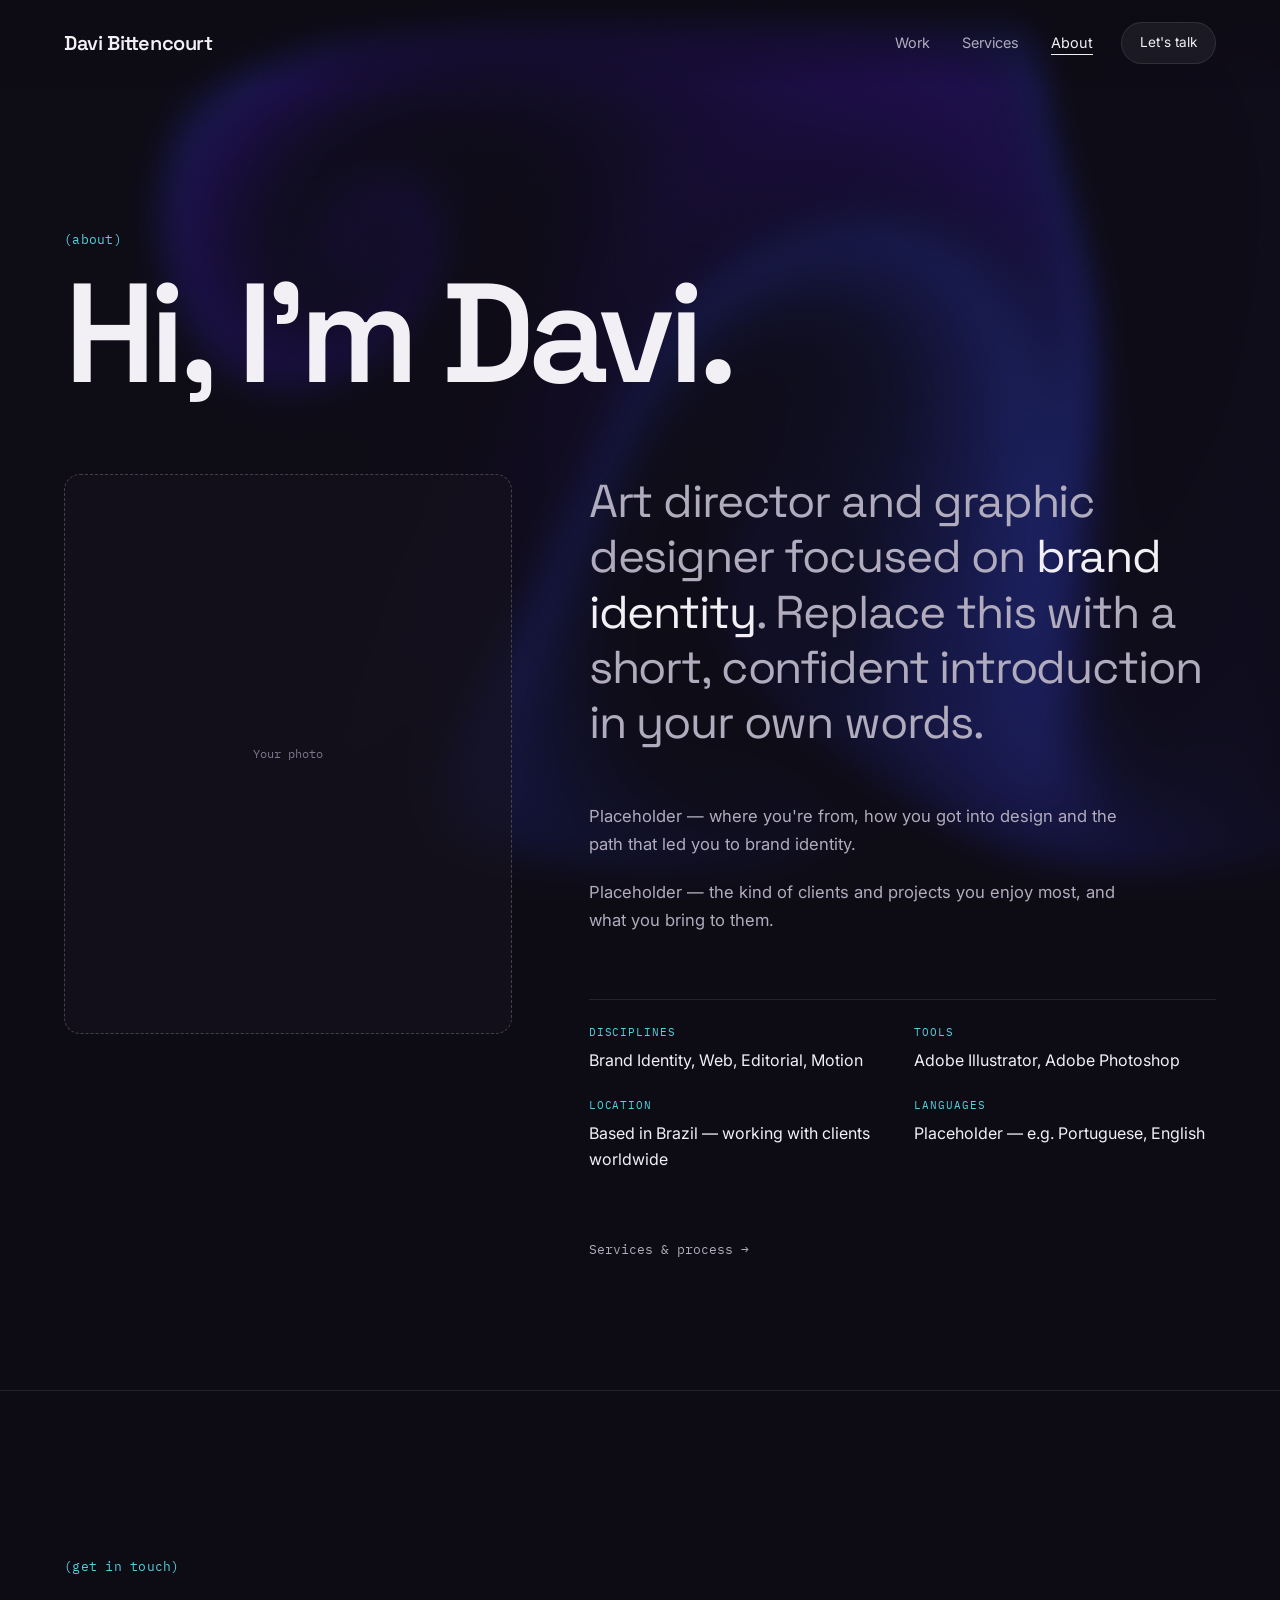
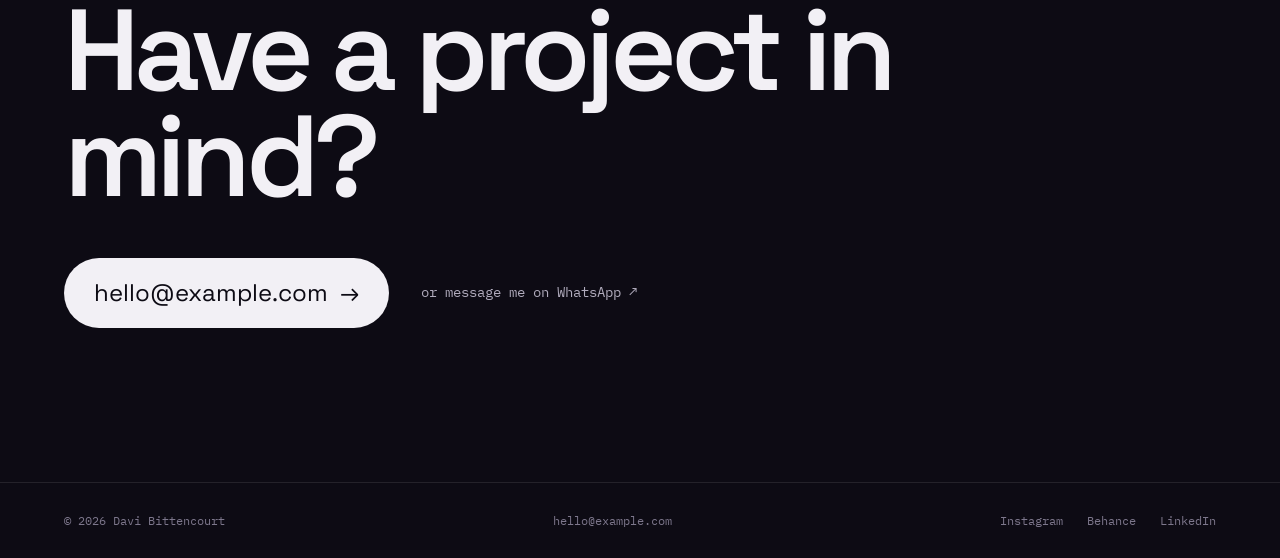
==== about.html @ 57e35664 "Extract site from portfolio.zip to repository root Co-Authored-By: Claude Opus 5.5 <noreply@anthropi" ====
<!DOCTYPE html>
<html lang="en" class="no-js">
<head>
  <meta charset="UTF-8" />
  <meta name="viewport" content="width=device-width, initial-scale=1" />
  <title>About — Davi Bittencourt</title>
  <meta name="description" content="About Davi Bittencourt, art director and graphic designer." />
  <link rel="preconnect" href="https://fonts.googleapis.com">
  <link rel="preconnect" href="https://fonts.gstatic.com" crossorigin>
  <link href="https://fonts.googleapis.com/css2?family=Space+Grotesk:wght@400;500;600&family=Inter:wght@400;500&family=IBM+Plex+Mono:wght@400;500&display=swap" rel="stylesheet">
  <link rel="stylesheet" href="css/style.css">
  <script>document.documentElement.classList.replace("no-js","js")</script>
</head>
<body data-page="about">

  <div class="fog" aria-hidden="true"><canvas id="fluid"></canvas></div>

  <header class="site-header" data-header></header>

  <main id="page">
    <section class="page-hero">
      <div class="wrap">
        <span class="section-index reveal">(about)</span>
        <h1 class="page-title reveal">Hi, I'm Davi.</h1>
      </div>
    </section>

    <section class="about-page">
      <div class="wrap about-layout">
        <!-- TROCAR: substitua o <span> por <img src="assets/davi.jpg" alt="Davi Bittencourt"> -->
        <figure class="about-photo reveal"><span>Your photo</span></figure>

        <div>
          <!-- TROCAR pelos seus textos -->
          <p class="about-statement reveal">
            Art director and graphic designer focused on <span>brand identity</span>.
            Replace this with a short, confident introduction in your own words.
          </p>
          <div class="about-bio reveal">
            <p>Placeholder — where you're from, how you got into design and the path that led you to brand identity.</p>
            <p>Placeholder — the kind of clients and projects you enjoy most, and what you bring to them.</p>
          </div>
          <dl class="facts reveal">
            <div><dt>Disciplines</dt><dd>Brand Identity, Web, Editorial, Motion</dd></div>
            <!-- TROCAR/COMPLETAR com as ferramentas que você usa -->
            <div><dt>Tools</dt><dd>Adobe Illustrator, Adobe Photoshop</dd></div>
            <div><dt>Location</dt><dd data-contact-location></dd></div>
            <div><dt>Languages</dt><dd>Placeholder — e.g. Portuguese, English</dd></div>
          </dl>
          <a class="more-link reveal" href="services.html">Services &amp; process <span aria-hidden="true">→</span></a>
        </div>
      </div>
    </section>

    <section data-cta></section>
  </main>

  <footer class="site-footer" data-footer></footer>

  <script src="js/site-config.js"></script>
  <script src="js/projects.js"></script>
  <script src="js/fluid.js"></script>
  <script src="js/layout.js"></script>
  <script src="js/project-page.js"></script>
  <script src="js/main.js"></script>
</body>
</html>
---- css/style.css ----
/* =========================================================
   TOKENS
   ========================================================= */
:root {
  --bg: #0d0b14;
  --bg-raised: #16131f;
  --text: #f2f0f5;
  --text-muted: #b1acbd;
  --text-dim: #7d778c;
  --accent: #5e60cd;
  --accent-2: #56cfe0;
  --border: rgba(242, 240, 245, 0.1);
  --radius: 16px;
  --font-display: "Space Grotesk", "Helvetica Neue", Arial, sans-serif;
  --font-body: "Inter", "Helvetica Neue", Arial, sans-serif;
  --font-mono: "IBM Plex Mono", ui-monospace, Menlo, monospace;
  --container: 1320px;
  --gutter: clamp(20px, 5vw, 64px);
  --ease: cubic-bezier(0.22, 1, 0.36, 1);
}

* { box-sizing: border-box; }
html { scroll-behavior: smooth; }

body {
  margin: 0;
  background: var(--bg);
  color: var(--text);
  font-family: var(--font-body);
  font-size: 16px;
  line-height: 1.6;
  -webkit-font-smoothing: antialiased;
}

::selection { background: var(--accent); color: #fff; }

img { max-width: 100%; display: block; }
a { color: inherit; text-decoration: none; }
a:focus-visible, button:focus-visible { outline: 2px solid var(--accent-2); outline-offset: 3px; border-radius: 4px; }

.wrap { max-width: var(--container); margin: 0 auto; padding: 0 var(--gutter); }
section { padding: clamp(72px, 10vw, 140px) 0; }

h1, h2, h3 {
  font-family: var(--font-display);
  font-weight: 500;
  margin: 0;
  letter-spacing: -0.03em;
  line-height: 1.05;
}

/* cabeçalho de seção: índice (01) + título grande */
.section-head {
  display: flex;
  align-items: baseline;
  gap: clamp(16px, 3vw, 40px);
  margin-bottom: clamp(40px, 6vw, 72px);
}
.section-head h2 { font-size: clamp(2.25rem, 5.5vw, 4.5rem); }

.section-index {
  font-family: var(--font-mono);
  font-size: 0.8rem;
  color: var(--accent-2);
  letter-spacing: 0.02em;
  white-space: nowrap;
}

/* entrada suave ao rolar (só quando o JS está ativo) */
.js .reveal {
  opacity: 0;
  transform: translateY(28px);
  transition: opacity 0.8s var(--ease), transform 0.8s var(--ease);
}
.js .reveal.in { opacity: 1; transform: none; }

/* =========================================================
   HEADER
   ========================================================= */
.site-header {
  position: fixed; top: 0; left: 0; right: 0; z-index: 100;
  display: flex; align-items: center; justify-content: space-between;
  padding: 22px var(--gutter);
  background: linear-gradient(to bottom, rgba(13, 11, 20, 0.85), rgba(13, 11, 20, 0));
  transition: background 0.3s ease, padding 0.3s ease;
}
/* depois de rolar: fundo desfocado pra não brigar com o conteúdo embaixo */
.site-header.scrolled {
  padding-top: 14px;
  padding-bottom: 14px;
  background: var(--header-bg, rgba(13, 11, 20, 0.88));
  border-bottom: 1px solid var(--border);
}

.logo {
  font-family: var(--font-display);
  font-size: 1.25rem;
  font-weight: 600;
  letter-spacing: -0.02em;
  color: var(--text);
}

.nav-links { display: flex; gap: 32px; list-style: none; margin: 0; padding: 0; font-size: 0.9rem; }
.nav-links a { color: var(--text-muted); transition: color 0.2s ease; position: relative; }
.nav-links a::after {
  content: ""; position: absolute; left: 0; bottom: -4px; height: 1px; width: 100%;
  background: currentColor; transform: scaleX(0); transform-origin: left; transition: transform 0.3s var(--ease);
}
.nav-links a:hover { color: var(--text); }
.nav-links a:hover::after { transform: scaleX(1); }

.nav-toggle { display: none; background: none; border: none; color: var(--text); font-size: 1.5rem; cursor: pointer; }

@media (max-width: 720px) {
  .nav-links {
    position: fixed; top: 0; right: 0; height: 100vh; width: min(280px, 80vw);
    background: var(--bg-raised); flex-direction: column; justify-content: center;
    padding: 0 40px; font-size: 1.25rem; gap: 24px;
    transform: translateX(100%); transition: transform 0.4s var(--ease);
    border-radius: var(--radius) 0 0 var(--radius);
  }
  .nav-links.open { transform: translateX(0); }
  .nav-toggle { display: block; z-index: 110; }
}

/* =========================================================
   HERO
   ========================================================= */
.hero {
  min-height: 100svh;
  display: flex;
  flex-direction: column;
  justify-content: flex-end;
  padding: 140px 0 clamp(72px, 10vh, 120px);
  position: relative;
}
.hero > .wrap { width: 100%; }

.hero-tag {
  display: inline-flex; align-items: center; gap: 10px;
  font-family: var(--font-mono); font-size: 0.75rem; color: var(--text-muted);
  border: 1px solid var(--border); background: rgba(13, 11, 20, 0.35);
  padding: 8px 16px; border-radius: 100px; width: fit-content; margin: 0 0 28px;
}
.hero-tag .dot {
  width: 7px; height: 7px; border-radius: 50%; background: var(--accent-2);
  box-shadow: 0 0 0 0 rgba(86, 207, 224, 0.6); animation: pulse 2.4s infinite;
}
@keyframes pulse {
  0% { box-shadow: 0 0 0 0 rgba(86, 207, 224, 0.55); }
  70% { box-shadow: 0 0 0 10px rgba(86, 207, 224, 0); }
  100% { box-shadow: 0 0 0 0 rgba(86, 207, 224, 0); }
}

.hero h1 {
  font-size: clamp(3.5rem, 14.5vw, 13rem);
  line-height: 0.88;
  font-weight: 600;
  letter-spacing: -0.045em;
  margin-left: -0.04em; /* compensa o espaço lateral da primeira letra */
}

.hero-bottom {
  display: grid;
  grid-template-columns: minmax(0, 1.2fr) minmax(0, 1fr);
  gap: 32px;
  align-items: end;
  margin-top: clamp(32px, 5vw, 56px);
  padding-top: 28px;
  border-top: 1px solid var(--border);
}

.hero-role { margin: 0; font-size: clamp(1.05rem, 1.6vw, 1.3rem); color: var(--text-muted); max-width: 42ch; line-height: 1.5; }

.hero-disciplines {
  list-style: none; margin: 0; padding: 0;
  display: flex; flex-wrap: wrap; justify-content: flex-end; gap: 8px;
}
.hero-disciplines li {
  font-family: var(--font-mono); font-size: 0.78rem; color: var(--text);
  border: 1px solid var(--border); border-radius: 100px; padding: 6px 14px;
  background: rgba(13, 11, 20, 0.35);
}

.scroll-cue {
  position: absolute; left: 50%; bottom: 24px; transform: translateX(-50%);
  font-family: var(--font-mono); font-size: 0.72rem; color: var(--text-dim);
  transition: color 0.2s ease;
}
.scroll-cue:hover { color: var(--text); }

@media (max-width: 720px) {
  .hero h1 { font-size: clamp(2.75rem, 15vw, 6rem); }
  .hero-bottom { grid-template-columns: 1fr; }
  .hero-disciplines { justify-content: flex-start; }
  .scroll-cue { display: none; }
}

/* =========================================================
   PROJETOS
   ========================================================= */
.projects-grid {
  display: grid;
  grid-template-columns: repeat(12, 1fr);
  gap: clamp(16px, 2vw, 24px);
}

.project-card {
  grid-column: span 6;
  position: relative;
  border-radius: var(--radius);
  padding: clamp(22px, 2.6vw, 32px);
  display: flex;
  flex-direction: column;
  justify-content: space-between;
  min-height: clamp(340px, 38vw, 520px);
  overflow: hidden;
  isolation: isolate;
  background-size: cover;
  background-position: center;
  border: 1px solid var(--border);
}

.project-card.is-large { grid-column: span 7; }
.project-card.is-normal { grid-column: span 5; }
/* último card sozinho na linha ocupa a largura toda (não deixa buraco no grid) */
.project-card:last-child:nth-child(odd) { grid-column: 1 / -1; min-height: clamp(300px, 32vw, 460px); }

.project-card::before {
  content: ""; position: absolute; inset: 0; z-index: -2;
  background: var(--card-gradient);
  transition: transform 0.9s var(--ease);
}
.project-card[style*="background-image"]::before { display: none; }
.project-card::after {
  content: ""; position: absolute; inset: 0; z-index: -1;
  background: linear-gradient(to top, rgba(13, 11, 20, 0.85) 0%, rgba(13, 11, 20, 0.1) 55%, rgba(13, 11, 20, 0.25) 100%);
}
.project-card:hover::before { transform: scale(1.05); }

.card-top {
  display: flex; justify-content: space-between;
  font-family: var(--font-mono); font-size: 0.75rem; color: rgba(255, 255, 255, 0.8);
}

.card-bottom .cat { font-family: var(--font-mono); font-size: 0.72rem; color: rgba(255, 255, 255, 0.8); }
.card-bottom h3 { font-size: clamp(1.6rem, 2.8vw, 2.4rem); margin-top: 10px; color: #fff; }
.card-bottom .resumo { color: rgba(255, 255, 255, 0.78); margin: 10px 0 0; font-size: 0.95rem; max-width: 44ch; }

.card-link {
  display: inline-flex; gap: 8px; margin-top: 20px;
  font-family: var(--font-mono); font-size: 0.75rem; color: #fff;
}
.card-link span { transition: transform 0.3s var(--ease); }
.project-card:hover .card-link span { transform: translateX(6px); }

/* no desktop, o resumo aparece ao passar o mouse (mais limpo) */
@media (hover: hover) and (min-width: 721px) {
  .card-bottom .resumo, .card-link {
    opacity: 0; transform: translateY(8px);
    transition: opacity 0.4s var(--ease), transform 0.4s var(--ease);
  }
  .project-card:hover .resumo, .project-card:hover .card-link,
  .project-card:focus-visible .resumo, .project-card:focus-visible .card-link { opacity: 1; transform: none; }
}

@media (max-width: 720px) {
  .project-card, .project-card.is-large, .project-card.is-normal { grid-column: 1 / -1; min-height: 360px; }
}

/* =========================================================
   SOBRE
   ========================================================= */
.about-statement {
  margin: 0;
  font-family: var(--font-display);
  font-size: clamp(1.6rem, 3.6vw, 3.1rem);
  line-height: 1.2;
  letter-spacing: -0.025em;
  color: var(--text-muted);
  max-width: 30ch;
}
.about-statement span { color: var(--text); }

/* =========================================================
   SERVIÇOS
   ========================================================= */
.services-list { border-top: 1px solid var(--border); }

.service-row {
  display: grid;
  grid-template-columns: 64px minmax(0, 1fr) minmax(0, 1.2fr);
  gap: 24px;
  align-items: baseline;
  padding: clamp(24px, 3vw, 36px) 0;
  border-bottom: 1px solid var(--border);
}
.service-row .num { font-family: var(--font-mono); font-size: 0.8rem; color: var(--accent-2); }
.service-row h3 { font-size: clamp(1.6rem, 3.4vw, 2.8rem); transition: transform 0.4s var(--ease), color 0.3s ease; }
.service-row p { margin: 0; color: var(--text-muted); font-size: 1rem; max-width: 46ch; }
.service-row:hover h3 { transform: translateX(10px); color: var(--accent-2); }

@media (max-width: 720px) {
  .service-row { grid-template-columns: 40px 1fr; }
  .service-row p { grid-column: 2; }
}

/* =========================================================
   CONTATO / FOOTER
   ========================================================= */
.site-footer {
  border-top: 1px solid var(--border);
  padding: 28px var(--gutter);
  display: flex; justify-content: space-between; flex-wrap: wrap; gap: 16px;
  font-family: var(--font-mono); font-size: 0.75rem; color: var(--text-dim);
}
.footer-social { display: flex; gap: 24px; list-style: none; margin: 0; padding: 0; }
.footer-social a { transition: color 0.2s ease; }
.footer-social a:hover { color: var(--text); }

/* =========================================================
   PÁGINA DE CASE (projeto.html)
   ========================================================= */
.project-hero { padding-top: clamp(130px, 16vw, 180px); padding-bottom: clamp(32px, 4vw, 48px); }
.project-hero .cat { display: block; color: var(--accent-2); font-family: var(--font-mono); font-size: 0.8rem; }
.project-hero h1 {
  font-size: clamp(2.75rem, 9vw, 8rem);
  font-weight: 600;
  line-height: 0.92;
  letter-spacing: -0.05em;
  margin-top: 16px;
}

.project-meta-bar {
  display: flex; gap: clamp(24px, 5vw, 64px); flex-wrap: wrap;
  margin-top: clamp(32px, 4vw, 48px); padding-top: 24px;
  border-top: 1px solid var(--border);
}
.project-meta-bar div { font-size: 0.95rem; }
.project-meta-bar span {
  display: block; font-family: var(--font-mono); font-size: 0.7rem;
  color: var(--text-dim); margin-bottom: 6px;
}

.case-cover, .case-media {
  width: 100%;
  border-radius: var(--radius);
  object-fit: cover;
  border: 1px solid var(--border);
}
.case-cover { aspect-ratio: 16 / 9; }

.case-intro {
  display: grid;
  grid-template-columns: minmax(0, 1fr) minmax(0, 2fr);
  gap: 32px;
  padding-top: clamp(56px, 8vw, 110px);
  padding-bottom: clamp(56px, 8vw, 110px);
}
.case-intro p {
  margin: 0;
  font-family: var(--font-display);
  font-size: clamp(1.25rem, 2.2vw, 1.85rem);
  line-height: 1.35;
  letter-spacing: -0.015em;
  color: var(--text);
}

.case-gallery {
  display: grid;
  grid-template-columns: 1fr 1fr;
  gap: clamp(16px, 2vw, 24px);
}
.case-media { aspect-ratio: 4 / 5; }
.case-media.is-wide { grid-column: 1 / -1; aspect-ratio: 16 / 9; }

.next-project {
  display: block;
  margin-top: clamp(72px, 10vw, 140px);
  padding: clamp(56px, 8vw, 110px) 0;
  border-top: 1px solid var(--border);
}
.next-title {
  display: block; margin-top: 16px;
  font-family: var(--font-display); font-weight: 600;
  font-size: clamp(2.5rem, 8vw, 7rem);
  line-height: 0.95; letter-spacing: -0.05em;
  transition: color 0.3s ease;
}
.next-title span { display: inline-block; transition: transform 0.4s var(--ease); }
.next-project:hover .next-title { color: var(--accent-2); }
.next-project:hover .next-title span { transform: translateX(16px); }

.back-link {
  display: inline-block; margin-bottom: 32px;
  color: var(--text-muted); font-family: var(--font-mono); font-size: 0.8rem;
  transition: color 0.2s ease;
}
.back-link:hover { color: var(--accent-2); }

.not-found { padding-top: 200px; padding-bottom: 120px; }

@media (max-width: 720px) {
  .case-intro { grid-template-columns: 1fr; gap: 16px; }
  .case-gallery { grid-template-columns: 1fr; }
  .case-media { aspect-ratio: 4 / 3; }
}

/* =========================================================
   NAVEGAÇÃO: página atual + botão "Let's talk"
   ========================================================= */
.site-nav { display: flex; align-items: center; gap: 28px; }
.nav-links a[aria-current="page"] { color: var(--text); }
.nav-links a[aria-current="page"]::after { transform: scaleX(1); }
.nav-cta {
  font-size: 0.85rem; padding: 9px 18px; border-radius: 100px;
  border: 1px solid var(--border); background: rgba(242, 240, 245, 0.06);
  transition: background 0.25s ease, color 0.25s ease, border-color 0.25s ease;
}
.nav-cta:hover { background: var(--text); color: var(--bg); border-color: var(--text); }
@media (max-width: 720px) {
  .site-nav { gap: 14px; }
  .nav-cta { padding: 7px 14px; font-size: 0.8rem; }
}

/* links "ver mais" */
.section-head .more-link { margin-left: auto; }
.more-link {
  display: inline-flex; align-items: center; gap: 8px;
  font-family: var(--font-mono); font-size: 0.8rem; color: var(--text-muted);
  white-space: nowrap; transition: color 0.2s ease;
}
.more-link span { transition: transform 0.3s var(--ease); }
.more-link:hover { color: var(--text); }
.more-link:hover span { transform: translateX(5px); }
.home-about .more-link { margin-top: clamp(32px, 4vw, 48px); }
@media (max-width: 720px) {
  .section-head { flex-wrap: wrap; }
  .section-head .more-link { margin-left: 0; width: 100%; }
}

/* =========================================================
   TOPO DAS PÁGINAS INTERNAS
   ========================================================= */
.page-hero { padding-top: clamp(150px, 18vw, 230px); padding-bottom: clamp(48px, 6vw, 96px); }
.page-hero .section-index { display: block; }
.page-title {
  margin-top: 20px;
  font-size: clamp(3rem, 11vw, 10rem);
  font-weight: 600; line-height: 0.9; letter-spacing: -0.05em;
}
.page-intro {
  margin: clamp(24px, 3vw, 40px) 0 0; max-width: 46ch;
  font-size: clamp(1.05rem, 1.6vw, 1.3rem); line-height: 1.5; color: var(--text-muted);
}
.work-count { display: block; margin-top: 12px; font-family: var(--font-mono); font-size: 0.75rem; color: var(--text-dim); }

/* =========================================================
   WORK
   ========================================================= */
.work-list { padding-top: 0; }
.filter-bar { display: flex; flex-wrap: wrap; gap: 8px; margin-bottom: clamp(32px, 4vw, 48px); }
.filter-btn {
  font-family: var(--font-mono); font-size: 0.78rem; color: var(--text-muted);
  background: rgba(13, 11, 20, 0.35); border: 1px solid var(--border);
  border-radius: 100px; padding: 8px 16px; cursor: pointer;
  transition: background 0.25s ease, color 0.25s ease, border-color 0.25s ease;
}
.filter-btn:hover { color: var(--text); }
.filter-btn.is-active { background: var(--text); color: var(--bg); border-color: var(--text); }

/* =========================================================
   ABOUT
   ========================================================= */
.about-page { padding-top: 0; }
.about-layout {
  display: grid; grid-template-columns: minmax(0, 5fr) minmax(0, 7fr);
  gap: clamp(32px, 6vw, 96px); align-items: start;
}
.about-photo {
  margin: 0; aspect-ratio: 4 / 5; border-radius: var(--radius); overflow: hidden;
  border: 1px dashed rgba(242, 240, 245, 0.22); background: rgba(22, 19, 31, 0.6);
  display: flex; align-items: center; justify-content: center;
  font-family: var(--font-mono); font-size: 0.75rem; color: var(--text-dim);
  position: sticky; top: 110px;
}
.about-photo img { width: 100%; height: 100%; object-fit: cover; }
.about-bio { margin-top: clamp(32px, 4vw, 56px); }
.about-bio p { margin: 0 0 1.2em; max-width: 56ch; font-size: clamp(1rem, 1.3vw, 1.15rem); line-height: 1.7; color: var(--text-muted); }
.facts {
  display: grid; grid-template-columns: repeat(2, minmax(0, 1fr)); gap: 24px;
  margin: clamp(40px, 5vw, 64px) 0; padding-top: 24px; border-top: 1px solid var(--border);
}
.facts dt { margin-bottom: 6px; font-family: var(--font-mono); font-size: 0.7rem; text-transform: uppercase; letter-spacing: 0.08em; color: var(--accent-2); }
.facts dd { margin: 0; }
@media (max-width: 720px) {
  .about-layout { grid-template-columns: 1fr; }
  .about-photo { position: static; max-width: 420px; }
}

/* =========================================================
   SERVICES
   ========================================================= */
.services-detail { padding-top: 0; }
.service-detail {
  display: grid; grid-template-columns: 64px minmax(0, 1.2fr) minmax(0, 1fr);
  gap: clamp(20px, 4vw, 56px);
  padding: clamp(36px, 4.5vw, 64px) 0; border-bottom: 1px solid var(--border);
  scroll-margin-top: 90px;
}
.service-detail:first-child { border-top: 1px solid var(--border); }
.service-detail .num { font-family: var(--font-mono); font-size: 0.8rem; color: var(--accent-2); padding-top: 12px; }
.service-detail h2 { font-size: clamp(2rem, 4.5vw, 3.8rem); }
.service-detail p { margin: 16px 0 0; max-width: 44ch; color: var(--text-muted); line-height: 1.6; }
.deliv-title { font-family: var(--font-mono); font-size: 0.7rem; text-transform: uppercase; letter-spacing: 0.08em; color: var(--accent-2); }
.deliverables ul { list-style: none; margin: 12px 0 0; padding: 0; }
.deliverables li { padding: 11px 0; border-bottom: 1px solid var(--border); font-size: 0.95rem; }

.process-steps {
  list-style: none; margin: 0; padding: 0;
  display: grid; grid-template-columns: repeat(4, minmax(0, 1fr)); gap: clamp(12px, 1.6vw, 20px);
}
.process-step {
  display: flex; flex-direction: column; min-height: 300px;
  padding: clamp(22px, 2.4vw, 32px); border-radius: var(--radius);
  border: 1px solid var(--border); background: rgba(13, 11, 20, 0.45);
}
.step-num { font-family: var(--font-mono); font-size: 0.8rem; color: var(--accent-2); }
.process-step h3 { margin-top: auto; font-size: clamp(1.4rem, 2vw, 1.8rem); }
.process-step p { margin: 12px 0 0; font-size: 0.95rem; line-height: 1.55; color: var(--text-muted); }
@media (max-width: 1000px) { .process-steps { grid-template-columns: repeat(2, minmax(0, 1fr)); } }
@media (max-width: 720px) {
  .service-detail { grid-template-columns: 40px 1fr; }
  .service-detail .deliverables { grid-column: 2; }
  .process-steps { grid-template-columns: 1fr; }
  .process-step { min-height: 0; }
  .process-step h3 { margin-top: 28px; }
}

/* =========================================================
   CONTACT
   ========================================================= */
.contact-page { padding-top: 0; }
.contact-list { border-top: 1px solid var(--border); }
.contact-row {
  display: flex; justify-content: space-between; align-items: baseline; gap: 24px; flex-wrap: wrap;
  padding: clamp(24px, 3vw, 40px) 0; border-bottom: 1px solid var(--border);
}
.contact-label {
  font-family: var(--font-display); font-weight: 500;
  font-size: clamp(1.8rem, 5vw, 4rem); letter-spacing: -0.04em; line-height: 1;
  transition: color 0.3s ease, transform 0.4s var(--ease);
}
.contact-value { font-family: var(--font-mono); font-size: 0.85rem; color: var(--text-muted); }
.contact-row:hover .contact-label { color: var(--accent-2); transform: translateX(10px); }
.contact-note { margin-top: 32px; font-family: var(--font-mono); font-size: 0.75rem; color: var(--text-dim); }

/* =========================================================
   BLOCO DE CONTATO (fim de todas as páginas, exceto Contact)
   ========================================================= */
.cta-block { padding: clamp(96px, 12vw, 170px) 0; border-top: 1px solid var(--border); }
.cta-block .section-index { display: block; }
.cta-block h2 {
  margin-top: 20px; max-width: 12ch;
  font-size: clamp(2.75rem, 9vw, 8rem); font-weight: 600; line-height: 0.92; letter-spacing: -0.05em;
}
.cta-actions { display: flex; align-items: center; flex-wrap: wrap; gap: 20px 32px; margin-top: clamp(32px, 4vw, 48px); }
.cta-button {
  display: inline-flex; align-items: center; gap: 12px;
  font-family: var(--font-display); font-size: clamp(1.15rem, 2.2vw, 1.5rem);
  padding: 16px 30px; border-radius: 100px;
  background: var(--text); color: var(--bg);
  transition: background 0.3s ease, color 0.3s ease;
}
.cta-button:hover { background: var(--accent-2); }
.cta-button span { transition: transform 0.3s var(--ease); }
.cta-button:hover span { transform: translateX(6px); }
.cta-link { font-family: var(--font-mono); font-size: 0.85rem; color: var(--text-muted); border-bottom: 1px solid transparent; transition: color 0.2s ease, border-color 0.2s ease; }
.cta-link:hover { color: var(--text); border-color: currentColor; }


/* links "ver mais" logo abaixo de grids/listas */
.projects-grid + .more-link, .services-list + .more-link { margin-top: clamp(28px, 3.5vw, 44px); }
a.service-row { color: inherit; }

/* vídeo no lugar da capa do card */
.card-video { position: absolute; inset: 0; width: 100%; height: 100%; object-fit: cover; z-index: -2; }

/* vídeos (cases) */
.cm video, video.case-cover, video.case-media { width: 100%; height: 100%; object-fit: cover; display: block; }

/* =========================================================
   CASE EDITORIAL (projetos com "secoes" em js/projects.js)
   As cores vêm do "tema" de cada projeto (--c-*).
   ========================================================= */
.case {
  --c-bg: #16131f;
  --c-dark: #16131f;
  --c-fg: #f2f0f5;
  --c-accent: #4fd1e8;
  --c-light: #f2f0f5;
  --c-soft: color-mix(in srgb, var(--c-fg) 68%, transparent);
  --c-line: color-mix(in srgb, var(--c-fg) 16%, transparent);
  background: var(--c-bg);
  color: var(--c-fg);
}
.case .back-link { color: var(--c-soft); }
.case .back-link:hover { color: var(--c-accent); }

/* só vertical: a margem lateral vem do .wrap (não pode ser sobrescrita) */
.cs { padding-top: clamp(88px, 12vw, 180px); padding-bottom: clamp(88px, 12vw, 180px); }

.cs-label {
  display: flex; align-items: center; gap: 14px;
  margin: 0 0 clamp(24px, 3vw, 40px);
  font-family: var(--font-mono); font-size: 0.78rem;
  color: var(--c-accent); letter-spacing: 0.04em; text-transform: uppercase;
}
.cs-label span { display: inline-flex; align-items: center; gap: 14px; }
.cs-label span::after { content: ""; width: 36px; height: 1px; background: currentColor; opacity: 0.6; }

.cs-display {
  font-size: clamp(2.5rem, 7.2vw, 7rem);
  font-weight: 500; line-height: 0.98; letter-spacing: -0.045em;
  max-width: 16ch;
}
.cs-h2 {
  font-size: clamp(2rem, 4.4vw, 3.8rem);
  font-weight: 500; line-height: 1.02; letter-spacing: -0.035em;
  max-width: 14ch;
}
.cs-giant {
  font-size: clamp(3rem, 11vw, 11rem);
  font-weight: 600; line-height: 0.9; letter-spacing: -0.055em;
}
.cs-text p { margin: 0 0 1.1em; font-size: clamp(1rem, 1.25vw, 1.15rem); line-height: 1.65; color: var(--c-soft); max-width: 52ch; }
.cs-text p:last-child { margin-bottom: 0; }

/* título à esquerda, texto à direita */
.cs-split {
  display: grid;
  grid-template-columns: minmax(0, 1fr) minmax(0, 1fr);
  gap: clamp(32px, 6vw, 96px);
  align-items: end;
  margin-bottom: clamp(48px, 6vw, 88px);
}

/* espaços de imagem */
.cm {
  margin: 0; width: 100%;
  border-radius: var(--radius);
  overflow: hidden; position: relative;
}
.cm img { width: 100%; height: 100%; object-fit: cover; }
.cm.is-ph { display: flex; align-items: center; justify-content: center; padding: 20px; text-align: center; }
.cm figcaption {
  font-family: var(--font-mono); font-size: 0.72rem; line-height: 1.5; max-width: 26ch;
  display: flex; flex-direction: column; gap: 6px; align-items: center;
}
.cm figcaption span { font-size: 0.62rem; opacity: 0.6; text-transform: uppercase; letter-spacing: 0.12em; }
.cm figcaption span::before { content: "✦ "; }
.tone-escuro { background: color-mix(in srgb, var(--c-fg) 6%, var(--c-bg)); color: var(--c-soft); border: 1px solid var(--c-line); }
.tone-claro { background: var(--c-light); color: var(--c-dark); }
.tone-destaque { background: linear-gradient(135deg, var(--c-accent), color-mix(in srgb, var(--c-accent) 55%, var(--c-dark))); color: var(--c-dark); }
.cm.is-round { border-radius: 50%; }
.cm.is-bleed { border-radius: 0; }
.bleed { width: 100%; }

/* ---------- HERO ---------- */
.case-hero { padding-top: clamp(120px, 15vw, 190px); padding-bottom: clamp(40px, 5vw, 72px); }
.case-kicker { margin: 0 0 12px; font-family: var(--font-mono); font-size: 0.8rem; color: var(--c-accent); }
.case-title {
  font-size: clamp(4.5rem, 22vw, 22rem);
  font-weight: 600; line-height: 0.82; letter-spacing: -0.06em;
  margin-left: -0.05em;
}
.case-hero-row {
  display: flex; justify-content: space-between; align-items: baseline; gap: 24px; flex-wrap: wrap;
  margin-top: clamp(24px, 3vw, 40px); padding-top: 24px; border-top: 1px solid var(--c-line);
}
.case-sub { margin: 0; font-size: clamp(1.05rem, 1.8vw, 1.5rem); color: var(--c-fg); }
.case-tagline { margin: 0; font-family: Georgia, "Times New Roman", serif; font-style: italic; font-size: clamp(1.2rem, 2.2vw, 1.9rem); color: var(--c-accent); }

/* ---------- 01 INTRO: texto à direita ---------- */
.cs-intro { display: grid; grid-template-columns: repeat(12, minmax(0, 1fr)); gap: 24px; }
.cs-intro > :first-child { grid-column: 1 / 4; }
.cs-intro-body { grid-column: 5 / -1; }
.cs-lead {
  margin: 0 0 1.2em;
  font-family: var(--font-display); font-size: clamp(1.6rem, 3.2vw, 2.9rem);
  line-height: 1.18; letter-spacing: -0.025em; color: var(--c-fg);
}
.cs-intro-body > p:not(.cs-lead) { margin: 0; max-width: 52ch; color: var(--c-soft); font-size: clamp(1rem, 1.25vw, 1.15rem); line-height: 1.65; }
.cs-info {
  display: grid; grid-template-columns: repeat(3, minmax(0, 1fr)); gap: 24px;
  margin: clamp(48px, 6vw, 80px) 0 0; padding-top: 24px; border-top: 1px solid var(--c-line);
}
.cs-info dt { font-family: var(--font-mono); font-size: 0.7rem; color: var(--c-accent); text-transform: uppercase; letter-spacing: 0.08em; margin-bottom: 8px; }
.cs-info dd { margin: 0; font-size: 0.95rem; line-height: 1.5; }

/* ---------- 02 MOSAICO ---------- */
.cs-mosaic .cs-display { max-width: 18ch; }
.cs-aside { margin: clamp(32px, 4vw, 56px) 0 clamp(56px, 7vw, 100px) auto; max-width: 480px; }
.mosaic { display: grid; grid-template-columns: 7fr 5fr; gap: clamp(12px, 1.6vw, 20px); }
.mosaic .m0 { grid-row: span 2; aspect-ratio: auto !important; height: 100%; }
.mosaic .m0 img, .light-grid .lg2 img { position: absolute; inset: 0; }
.mosaic .m3 { grid-column: 1 / -1; }

/* ---------- 03 FIXO: texto parado, imagens rolam ---------- */
.cs-sticky { display: grid; grid-template-columns: minmax(0, 5fr) minmax(0, 7fr); gap: clamp(32px, 6vw, 96px); align-items: start; }
.sticky-col { align-self: stretch; }
.sticky-inner { position: sticky; top: 120px; }
.sticky-inner .cs-text { margin-top: 28px; }
.stack { display: flex; flex-direction: column; gap: clamp(16px, 2vw, 24px); }

/* ---------- 04 BANNER ---------- */
.cs-banner .bleed { margin-bottom: clamp(12px, 1.6vw, 20px); }
.row-4 { display: grid; grid-template-columns: repeat(4, minmax(0, 1fr)); gap: clamp(12px, 1.6vw, 20px); }
.row-3 { display: grid; grid-template-columns: repeat(3, minmax(0, 1fr)); gap: clamp(12px, 1.6vw, 20px); }
.row-2 { display: grid; grid-template-columns: repeat(2, minmax(0, 1fr)); gap: clamp(12px, 1.6vw, 20px); }

/* ---------- 05 CLARO: inverte as cores (quebra de ritmo) ---------- */
.cs-light {
  --c-bg: var(--c-light);
  --c-fg: var(--c-dark);
  --c-soft: color-mix(in srgb, var(--c-dark) 72%, transparent);
  --c-line: color-mix(in srgb, var(--c-dark) 16%, transparent);
  background: var(--c-bg); color: var(--c-fg);
}
.cs-light .tone-escuro { background: color-mix(in srgb, var(--c-dark) 7%, var(--c-light)); }
.cs-light .tone-claro { background: var(--c-dark); color: var(--c-light); }
.cs-light .cm:not(.is-ph)::after {
  content: ""; position: absolute; inset: 0; border-radius: inherit;
  box-shadow: inset 0 0 0 1px var(--c-line); pointer-events: none;
}
.cs-light .cs-split { align-items: start; }
.light-grid { display: grid; grid-template-columns: repeat(6, minmax(0, 1fr)); gap: clamp(12px, 1.6vw, 20px); }
.light-grid .lg0 { grid-column: 1 / -1; }
.light-grid .lg1 { grid-column: span 4; }
.light-grid .lg2 { grid-column: span 2; aspect-ratio: auto !important; }
.light-grid .lg3, .light-grid .lg4, .light-grid .lg5 { grid-column: span 2; }
.light-grid .lg6, .light-grid .lg7 { grid-column: span 3; }

/* ---------- 06 TIPOGRAFIA ---------- */
.type-cards { display: grid; grid-template-columns: repeat(2, minmax(0, 1fr)); gap: clamp(12px, 1.6vw, 20px); }
.type-card {
  display: flex; flex-direction: column; gap: 20px;
  padding: clamp(24px, 3vw, 44px); border-radius: var(--radius);
  border: 1px solid var(--c-line); background: color-mix(in srgb, var(--c-fg) 4%, var(--c-bg));
  min-height: clamp(380px, 40vw, 560px);
}
.type-card:nth-child(2) { background: var(--c-light); color: var(--c-dark); border-color: transparent; }
.type-role { font-family: var(--font-mono); font-size: 0.72rem; text-transform: uppercase; letter-spacing: 0.08em; opacity: 0.7; }
.type-aa { font-size: clamp(6rem, 14vw, 13rem); line-height: 0.85; }
.type-sample { font-size: clamp(1.4rem, 2.6vw, 2.2rem); line-height: 1.15; }
.type-alpha { margin-top: auto; font-size: 0.95rem; line-height: 1.6; opacity: 0.75; word-break: break-all; }
.is-upper { text-transform: uppercase; letter-spacing: 0.04em; }
.type-note { margin: 14px 0 clamp(32px, 4vw, 56px); font-family: var(--font-mono); font-size: 0.7rem; color: var(--c-soft); }

/* alfabeto gigante (faixas que deslizam) */
.case { overflow-x: clip; } /* a faixa ocupa a largura toda sem criar rolagem lateral */
.type-showcase {
  margin: clamp(56px, 7vw, 100px) calc(50% - 50vw) 0;
  font-size: clamp(5rem, 15vw, 15rem);
  line-height: 1.02;
  color: var(--c-fg);
  border-bottom: 1px solid var(--c-line);
}
.marquee { overflow: hidden; white-space: nowrap; border-top: 1px solid var(--c-line); padding: 0.06em 0 0.1em; }
.marquee-track { display: inline-flex; animation: marquee 60s linear infinite; will-change: transform; }
.marquee-track span { padding-right: 0.35em; }
.marquee.is-reverse .marquee-track { animation-direction: reverse; animation-duration: 75s; }
.marquee.is-outline { color: var(--c-olive, #666748); }  /* preenchida, no Olive da marca */
.marquee.is-small { font-size: 0.42em; color: var(--c-accent); padding: 0.18em 0 0.22em; }
.marquee.is-small .marquee-track { animation-duration: 90s; }
.type-showcase:hover .marquee-track { animation-play-state: paused; }
@keyframes marquee { to { transform: translateX(-50%); } }
@media (prefers-reduced-motion: reduce) { .marquee-track { animation: none; } }

/* ---------- 07 PALETA ---------- */
/* a largura das colunas é animada via JS (grid-template-columns), mais suave que "flex" */
.swatches {
  display: grid; grid-template-columns: repeat(var(--sw-count, 3), minmax(0, 1fr));
  gap: clamp(12px, 1.6vw, 20px); margin-bottom: clamp(12px, 1.6vw, 20px);
  transition: grid-template-columns 0.8s var(--ease);
}
.swatch {
  flex: 1; height: clamp(320px, 56vh, 580px);
  border-radius: var(--radius); padding: clamp(20px, 2.4vw, 32px);
  display: flex; flex-direction: column; justify-content: space-between;
  border: 1px solid var(--c-line);
  min-width: 0; overflow: hidden;
}
.sw-name, .sw-hex { white-space: nowrap; }
.sw-name { font-family: var(--font-display); font-size: clamp(1.3rem, 2.2vw, 2rem); letter-spacing: -0.02em; }
.sw-hex { font-family: var(--font-mono); font-size: 0.85rem; }

/* ---------- 08 SELO ---------- */
.seal-top {
  display: grid; grid-template-columns: minmax(0, 5fr) minmax(0, 6fr);
  gap: clamp(40px, 7vw, 120px); align-items: center;
  margin-bottom: clamp(56px, 7vw, 100px);
}
.seal-top .cs-text { margin-top: 28px; }

/* ---------- 09 CARROSSEL ---------- */
.carousel-head { display: grid; grid-template-columns: repeat(12, minmax(0, 1fr)); margin-bottom: clamp(40px, 5vw, 72px); }
.carousel-head > div { grid-column: 6 / -1; }
.carousel-head .cs-text { margin-top: 28px; }
.carousel {
  display: flex; gap: clamp(12px, 1.6vw, 20px);
  overflow-x: auto; scroll-snap-type: x mandatory; scrollbar-width: none;
  padding-inline: max(var(--gutter), calc((100vw - var(--container)) / 2 + var(--gutter)));
  scroll-padding-inline: max(var(--gutter), calc((100vw - var(--container)) / 2 + var(--gutter)));
  cursor: grab;
}
.carousel::-webkit-scrollbar { display: none; }
.carousel.is-dragging { cursor: grabbing; scroll-snap-type: none; user-select: none; }
.carousel-item { flex: 0 0 clamp(240px, 30vw, 440px); scroll-snap-align: start; }
.carousel img, .carousel video { -webkit-user-drag: none; user-select: none; pointer-events: none; }
.carousel-hint { margin-top: 20px; font-family: var(--font-mono); font-size: 0.72rem; color: var(--c-soft); }

/* ---------- 10 FINAL ---------- */
.final-head { text-align: center; margin-bottom: clamp(56px, 7vw, 100px); }
.final-head .cs-label { justify-content: center; }
.final-text { margin: clamp(24px, 3vw, 40px) auto 0; max-width: 46ch; font-size: clamp(1.05rem, 1.5vw, 1.3rem); line-height: 1.55; color: var(--c-soft); }
.bento {
  display: grid; grid-template-columns: repeat(3, minmax(0, 1fr));
  grid-auto-rows: clamp(180px, 22vw, 340px); gap: clamp(12px, 1.6vw, 20px);
}
.bento .cm { aspect-ratio: auto !important; height: 100%; }
.bento .b0 { grid-column: span 2; grid-row: span 2; }

/* ---------- 11 REFLEXÃO ---------- */
.cs-reflection .cs-display { max-width: 14ch; }
.reflection-body {
  margin: clamp(40px, 5vw, 72px) 0 0 auto; max-width: 560px;
  padding-top: 28px; border-top: 1px solid var(--c-accent);
}
.reflection-body p:first-child { font-family: var(--font-display); font-size: clamp(1.2rem, 1.9vw, 1.6rem); line-height: 1.35; color: var(--c-fg); }

/* ---------- CELULAR ---------- */
@media (max-width: 720px) {
  .cs-split, .cs-sticky, .seal-top { grid-template-columns: 1fr; }
  .cs-split { align-items: start; }
  .cs-intro > :first-child, .cs-intro-body, .carousel-head > div { grid-column: 1 / -1; }
  .cs-info { grid-template-columns: 1fr; }
  .sticky-inner { position: static; }
  .sticky-col { align-self: auto; }
  .mosaic, .light-grid, .type-cards, .row-2, .row-3 { grid-template-columns: 1fr; }
  .mosaic .m0 { grid-row: auto; aspect-ratio: 4 / 3 !important; }
  .light-grid .lg0, .light-grid .lg1, .light-grid .lg2, .light-grid .lg3, .light-grid .lg4, .light-grid .lg5, .light-grid .lg6, .light-grid .lg7 { grid-column: 1 / -1; }
  .light-grid .lg2 { aspect-ratio: 4 / 3 !important; }
  .row-4 { grid-template-columns: repeat(2, minmax(0, 1fr)); }
  .swatches { grid-template-columns: 1fr !important; }
  .swatch { height: 150px; }
  .bento { grid-template-columns: 1fr 1fr; grid-auto-rows: 42vw; }
  .bento .b0 { grid-column: 1 / -1; }
  .carousel-item { flex-basis: 76vw; }
  .seal-top .cm { max-width: 320px; margin: 0 auto; }
}

/* =========================================================
   CASE "LINHA DO TEMPO" (estilo: "timeline") — orgânico, sem caixas
   ========================================================= */
.tl-case {
  --t-bg: #0b0b0b; --t-fg: #f2f1ee; --t-accent: #e0352b;
  --t-soft: color-mix(in srgb, var(--t-fg) 62%, transparent);
  --t-line: color-mix(in srgb, var(--t-fg) 14%, transparent);
  --t-serif: "Fraunces", Georgia, serif;
  --t-sans: "Work Sans", "Helvetica Neue", Arial, sans-serif;
  position: relative; overflow-x: clip;
  background: var(--t-bg); color: var(--t-fg); font-family: var(--t-sans);
}
.tl-case .back-link { color: var(--t-soft); }
.tl-case .back-link:hover { color: var(--t-fg); }
.tl-sec { position: relative; z-index: 1; padding: clamp(100px, 14vw, 210px) 0; }

/* a linha do tempo e o ponto REC no fim */
.tl-line { position: absolute; top: 0; left: 0; width: 100%; z-index: 0; pointer-events: none; overflow: visible; }
.tl-line path { fill: none; stroke-linecap: round; }
.tl-line-base { stroke: var(--t-line); stroke-width: 1; }
.tl-line-draw { stroke: color-mix(in srgb, var(--t-fg) 58%, transparent); stroke-width: 1.5; }
.tl-end-dot {
  position: absolute; z-index: 1; width: 18px; height: 18px; margin: -9px 0 0 -9px;
  border-radius: 50%; background: var(--t-line); transition: background 0.5s ease, box-shadow 0.5s ease;
}
.tl-end-dot.is-live { background: var(--t-accent); box-shadow: 0 0 28px color-mix(in srgb, var(--t-accent) 60%, transparent); animation: rec-blink 1.2s steps(1) infinite; }
@keyframes rec-blink { 50% { opacity: 0.2; } }

/* tipografia */
.tl-code {
  display: flex; gap: 14px; align-items: baseline; margin: 0 0 clamp(20px, 2.5vw, 32px);
  font-family: var(--font-mono); font-size: 0.74rem; letter-spacing: 0.08em; text-transform: uppercase; color: var(--t-soft);
}
.tl-code span { color: var(--t-fg); }
.tl-display { font-family: var(--t-serif); font-weight: 400; font-size: clamp(2.6rem, 7.4vw, 7.4rem); line-height: 0.98; letter-spacing: -0.02em; max-width: 14ch; }
.tl-h2 { font-family: var(--t-serif); font-weight: 400; font-size: clamp(2.1rem, 4.6vw, 4.2rem); line-height: 1.03; letter-spacing: -0.015em; max-width: 13ch; }
.tl-text p { margin: 0 0 1.1em; font-size: clamp(0.96rem, 1.12vw, 1.06rem); line-height: 1.8; color: var(--t-soft); max-width: 46ch; }
.tl-text p:last-child { margin-bottom: 0; }
.tl-split { display: grid; grid-template-columns: minmax(0, 1fr) minmax(0, 1fr); gap: clamp(32px, 6vw, 96px); align-items: end; }

/* imagens: sem caixa — só a imagem, a legenda e (nos vazios) marcas de visor */
.tl-fig { margin: 0; position: relative; z-index: 1; }
.tl-frame { position: relative; width: 100%; overflow: hidden; background: color-mix(in srgb, var(--t-fg) 4%, var(--t-bg)); }
.tl-frame img, .tl-frame video { position: absolute; inset: 0; width: 100%; height: 100%; object-fit: cover; display: block; }
.tl-fig figcaption { margin-top: 12px; font-family: var(--font-mono); font-size: 0.7rem; letter-spacing: 0.06em; color: var(--t-soft); }
.tl-fig figcaption::before { content: "▸ "; color: var(--t-accent); }
.tl-ph {
  --c: color-mix(in srgb, var(--t-fg) 45%, transparent);
  position: absolute; inset: 0; display: flex; align-items: center; justify-content: center;
  font-family: var(--font-mono); font-size: 0.66rem; letter-spacing: 0.16em; text-transform: uppercase; color: var(--t-soft);
  background:
    linear-gradient(var(--c), var(--c)) top 18px left 18px / 24px 1px no-repeat,
    linear-gradient(var(--c), var(--c)) top 18px left 18px / 1px 24px no-repeat,
    linear-gradient(var(--c), var(--c)) top 18px right 18px / 24px 1px no-repeat,
    linear-gradient(var(--c), var(--c)) top 18px right 18px / 1px 24px no-repeat,
    linear-gradient(var(--c), var(--c)) bottom 18px left 18px / 24px 1px no-repeat,
    linear-gradient(var(--c), var(--c)) bottom 18px left 18px / 1px 24px no-repeat,
    linear-gradient(var(--c), var(--c)) bottom 18px right 18px / 24px 1px no-repeat,
    linear-gradient(var(--c), var(--c)) bottom 18px right 18px / 1px 24px no-repeat;
}

/* hero */
.tl-hero { position: relative; z-index: 1; padding-top: clamp(120px, 15vw, 180px); }
.tl-hud-top { display: flex; flex-wrap: wrap; gap: 24px; align-items: center; margin: 4px 0 clamp(28px, 4vw, 52px); font-family: var(--font-mono); font-size: 0.76rem; letter-spacing: 0.08em; text-transform: uppercase; color: var(--t-soft); }
.tl-rec-live { display: inline-flex; gap: 8px; align-items: center; color: var(--t-fg); }
.tl-rec-live i { width: 9px; height: 9px; border-radius: 50%; background: var(--t-accent); animation: rec-blink 1.2s steps(1) infinite; }
.tl-title { margin: 0; font-family: var(--t-serif); font-weight: 400; font-size: clamp(3.6rem, 15vw, 14.5rem); line-height: 0.86; letter-spacing: -0.03em; }
.tl-title span { display: block; }
.tl-title span:nth-child(2) { padding-left: 11vw; }
.tl-sub { margin: clamp(24px, 3vw, 40px) 0 0 11vw; font-size: 0.8rem; font-weight: 500; letter-spacing: 0.34em; text-transform: uppercase; color: var(--t-soft); }
.tl-cover { margin-top: clamp(64px, 9vw, 120px); }
.tl-cover figcaption { padding-left: var(--gutter); } /* imagem de ponta a ponta: legenda alinhada ao conteúdo */

/* intro: texto deslocado + ficha em forma de "claquete" */
.tl-lead { margin: 0 0 0 25%; font-family: var(--t-serif); font-size: clamp(1.8rem, 3.8vw, 3.4rem); line-height: 1.16; letter-spacing: -0.01em; max-width: 22ch; }
.tl-slate {
  display: flex; flex-wrap: wrap; gap: 18px clamp(28px, 4vw, 56px);
  margin: clamp(48px, 6vw, 88px) 0 0 25%; padding-top: 22px; border-top: 1px dashed var(--t-line);
}
.tl-slate dt { margin-bottom: 6px; font-family: var(--font-mono); font-size: 0.66rem; letter-spacing: 0.14em; text-transform: uppercase; color: var(--t-accent); }
.tl-slate dd { margin: 0; font-size: 0.9rem; max-width: 28ch; }

/* concept: título enorme, imagem sangrando pela direita, detalhe sobreposto */
.tl-statement .tl-display { max-width: 11ch; }
.tl-offset { margin: clamp(32px, 4vw, 56px) 0 clamp(64px, 8vw, 120px) auto; max-width: 440px; }
/* linhas de imagens: sempre no grid de 12 colunas, sem sobreposição */
.tl-row { display: grid; grid-template-columns: repeat(12, minmax(0, 1fr)); column-gap: clamp(16px, 2vw, 28px); row-gap: clamp(40px, 5vw, 72px); align-items: end; }
.tl-c-main { grid-column: 1 / 10; }
.tl-c-detail { grid-column: 10 / 13; }

/* símbolo: texto baixo à esquerda, imagem grande à direita */
.tl-feature-grid { display: grid; grid-template-columns: minmax(0, 4fr) minmax(0, 6fr); gap: clamp(32px, 6vw, 96px); align-items: end; }
.tl-feature-text .tl-text { margin-top: 28px; }
.tl-feature .tl-row { margin-top: clamp(48px, 6vw, 88px); }
.tl-f-detail { grid-column: 2 / 7; }

/* REC: momento tipográfico com o ponto */
.tl-rec-inner { display: flex; flex-direction: column; align-items: center; text-align: center; }
.tl-rec-inner .tl-code { justify-content: center; }
.tl-rec-dot {
  width: clamp(90px, 13vw, 170px); aspect-ratio: 1; border-radius: 50%; background: var(--t-accent);
  margin: clamp(24px, 4vw, 48px) 0 clamp(44px, 6vw, 80px);
  box-shadow: 0 0 90px color-mix(in srgb, var(--t-accent) 45%, transparent);
  animation: rec-breathe 2.6s ease-in-out infinite;
}
@keyframes rec-breathe { 50% { transform: scale(0.93); opacity: 0.78; } }
.tl-rec .tl-display { max-width: 15ch; }
.tl-rec .tl-text { margin-top: clamp(28px, 3vw, 44px); }
.tl-rec .tl-text p { margin-left: auto; margin-right: auto; }

/* tipografia: "Aa" enorme + amostra */
.tl-type-show { margin-top: clamp(64px, 8vw, 120px); display: grid; gap: clamp(48px, 6vw, 96px); }
.tl-typeface { display: grid; grid-template-columns: minmax(0, 2fr) minmax(0, 3fr); gap: 24px; align-items: end; padding-top: 22px; border-top: 1px solid var(--t-line); }
.tl-type-aa { font-size: clamp(7rem, 19vw, 18rem); line-height: 0.8; }
.tl-type-role { display: block; margin-bottom: 18px; font-family: var(--font-mono); font-size: 0.7rem; letter-spacing: 0.12em; text-transform: uppercase; color: var(--t-accent); }
.tl-type-sample { display: block; font-size: clamp(1.05rem, 2.1vw, 1.9rem); letter-spacing: 0.3em; text-transform: uppercase; line-height: 1.4; }
.tl-type-alpha { display: block; margin-top: 18px; font-size: 0.92rem; line-height: 1.7; color: var(--t-soft); word-break: break-all; }

/* vídeo: tela cheia com HUD de câmera */
.tl-viewfinder { position: relative; z-index: 1; margin-top: clamp(56px, 7vw, 100px); }
.tl-viewfinder .tl-fig { margin: 0; }
.tl-hud {
  position: absolute; top: 0; left: 0; right: 0; z-index: 2; display: flex; justify-content: space-between;
  padding: clamp(14px, 2vw, 26px) clamp(16px, 2.4vw, 32px);
  font-family: var(--font-mono); font-size: 0.74rem; letter-spacing: 0.1em; color: var(--t-fg); pointer-events: none;
}
.tl-video-cap { margin-top: 12px; font-family: var(--font-mono); font-size: 0.7rem; letter-spacing: 0.06em; color: var(--t-soft); }
.tl-video-cap::before { content: "▸ "; color: var(--t-accent); }

/* aplicações: campo livre, cada imagem num lugar e tamanho */
.tl-scatter-head { display: grid; grid-template-columns: minmax(0, 7fr) minmax(0, 5fr); gap: clamp(32px, 6vw, 96px); align-items: end; margin-bottom: clamp(64px, 9vw, 140px); }
.tl-scatter-field { display: grid; grid-template-columns: repeat(12, minmax(0, 1fr)); column-gap: clamp(16px, 2vw, 28px); row-gap: clamp(56px, 7vw, 110px); align-items: end; }
.tl-s0 { grid-column: 1 / 8; }
.tl-s1 { grid-column: 8 / 13; }
.tl-s2 { grid-column: 1 / 6; }
.tl-s3 { grid-column: 6 / 13; }
.tl-s4 { grid-column: 1 / 13; }
.tl-s5 { grid-column: 4 / 10; }

/* cena "gravando o nome" (tela trava enquanto o nome passa sob a agulha) */
.tl-scrub { position: relative; z-index: 2; height: 320vh; }
.sc-sticky {
  position: sticky; top: 0; height: 100vh; height: 100svh; overflow: hidden;
  display: flex; flex-direction: column; justify-content: center; background: var(--t-bg);
}
.sc-hud {
  position: absolute; top: clamp(84px, 11vh, 120px); left: 0; right: 0;
  display: flex; justify-content: space-between; font-family: var(--font-mono);
  font-size: 0.76rem; letter-spacing: 0.1em; color: var(--t-soft);
}
.sc-state b { font-weight: 400; }
.sc-state.is-done i { animation: none; border-radius: 1px; }
.sc-stage { position: relative; }
.sc-strip {
  display: inline-flex; align-items: baseline; white-space: nowrap; will-change: transform;
  font-family: var(--t-serif); font-weight: 300; font-size: clamp(8rem, 26vw, 26rem); line-height: 1;
}
.sc-l {
  color: transparent; -webkit-text-stroke: 1px color-mix(in srgb, var(--t-fg) 50%, transparent);
  background-image: linear-gradient(90deg, var(--t-fg) 0%, transparent 0%);
  -webkit-background-clip: text; background-clip: text;
  font-variation-settings: "SOFT" 100, "opsz" 144;
}
.sc-l.is-rec { background-image: none; color: var(--t-fg); font-variation-settings: "SOFT" 0, "opsz" 144; }
.sc-space { width: 0.28em; }
.sc-playhead { position: absolute; top: -8%; bottom: -8%; left: 50%; width: 2px; margin-left: -1px; background: var(--t-accent); }
.sc-playhead span {
  position: absolute; top: -8px; left: -7px; width: 16px; height: 16px; border-radius: 50%;
  background: var(--t-accent); box-shadow: 0 0 22px color-mix(in srgb, var(--t-accent) 70%, transparent);
}
.sc-ruler {
  height: 26px; margin-top: clamp(16px, 2.4vw, 28px);
  background:
    repeating-linear-gradient(90deg, var(--t-soft) 0 1px, transparent 1px 120px) left bottom / 100% 18px repeat-x,
    repeating-linear-gradient(90deg, var(--t-line) 0 1px, transparent 1px 24px) left bottom / 100% 9px repeat-x;
  border-bottom: 1px solid var(--t-line);
}
.sc-sub {
  margin: clamp(28px, 4vw, 56px) 0 0; text-align: center; font-family: var(--t-sans); font-weight: 500;
  font-size: clamp(0.78rem, 1.5vw, 1.15rem); letter-spacing: 0.45em; text-transform: uppercase;
}
.sc-sub span { opacity: 0.1; transition: opacity 0.3s ease; }
.sc-sub span.on { opacity: 1; }
.sc-flash { position: absolute; inset: 0; background: #fff; opacity: 0; pointer-events: none; }
.sc-flash.go { animation: sc-flash 0.6s ease-out; }
@keyframes sc-flash { 0% { opacity: 0.85; } 100% { opacity: 0; } }
@media (prefers-reduced-motion: reduce) {
  .tl-scrub { height: auto; }
  .sc-sticky { position: relative; height: auto; padding: 140px 0 100px; }
  .sc-strip { display: flex; flex-wrap: wrap; justify-content: center; width: 100%; font-size: 12vw; }
  .sc-playhead { display: none; }
}

/* cores: círculos, a mesma forma do ponto REC */
.tl-swatches { display: flex; flex-wrap: wrap; align-items: flex-end; gap: clamp(32px, 6vw, 96px); margin-top: clamp(64px, 8vw, 120px); }
.tl-swatch { display: grid; justify-items: start; gap: 10px; }
.tl-swatch-dot { display: block; border-radius: 50%; box-shadow: inset 0 0 0 1px var(--t-line); margin-bottom: 12px; }
.tl-swatch.is-grande .tl-swatch-dot { width: clamp(150px, 22vw, 320px); aspect-ratio: 1; }
.tl-swatch.is-pequeno .tl-swatch-dot { width: clamp(28px, 3vw, 44px); aspect-ratio: 1; }
.tl-swatch-name { font-family: var(--t-serif); font-size: clamp(1.3rem, 2vw, 1.8rem); }
.tl-swatch-hex { font-family: var(--font-mono); font-size: 0.78rem; letter-spacing: 0.08em; color: var(--t-soft); }

@media (max-width: 720px) {
  .tl-title span:nth-child(2) { padding-left: 8vw; }
  .tl-sub { margin-left: 0; letter-spacing: 0.22em; }
  .tl-lead, .tl-slate { margin-left: 0; }
  .tl-split, .tl-feature-grid, .tl-scatter-head, .tl-typeface { grid-template-columns: 1fr; }
  .tl-row > .tl-fig, .tl-scatter-field > .tl-fig { grid-column: 1 / -1; }
  .tl-c-detail, .tl-f-detail, .tl-scatter-field > .tl-fig:nth-child(even) { margin-left: 22%; }
  .tl-swatches { gap: 28px; }
  .tl-hud { font-size: 0.62rem; }
}

/* =========================================================
   FUNDO EM FLUIDO — canvas WebGL (js/fluid.js) + granulação
   ========================================================= */
.fog {
  position: fixed;
  inset: 0;
  z-index: -1;
  pointer-events: none;
  overflow: hidden;
  background: var(--bg);
}

.fog canvas {
  display: block;
  width: 100%;
  height: 100%;
}

/* granulação (film grain) por cima do fluido */
.fog::after {
  content: "";
  position: absolute;
  inset: 0;
  background-image: url("data:image/svg+xml;utf8,<svg xmlns='http://www.w3.org/2000/svg' width='220' height='220'><filter id='n'><feTurbulence type='fractalNoise' baseFrequency='0.85' numOctaves='2' stitchTiles='stitch'/></filter><rect width='100%' height='100%' filter='url(%23n)'/></svg>");
  opacity: 0.22;
  mix-blend-mode: overlay;
}

/* navegador sem WebGL2: gradiente estático no lugar */
.fog.no-webgl {
  background:
    radial-gradient(ellipse at 62% 38%, rgba(106, 48, 195, 0.28), transparent 60%),
    radial-gradient(ellipse at 32% 72%, rgba(73, 191, 227, 0.18), transparent 60%),
    var(--bg);
}
.fog.no-webgl canvas { display: none; }

/* =========================================================
   CASE "EXPEDIÇÃO" (estilo: "expedicao", ex: NOMAD)
   Mapa topográfico no fundo (canvas fixo), rota do visitante (SVG), HUD de campo,
   seções como waypoints e cena final com painel de instrumentos.
   ========================================================= */
.ex-case {
  --x-bg: #1e2023; --x-fg: #e9e5dc; --x-accent: #ff5b1f;
  --x-soft: color-mix(in srgb, var(--x-fg) 64%, transparent);
  --x-dim: color-mix(in srgb, var(--x-fg) 38%, transparent);
  --x-line: color-mix(in srgb, var(--x-fg) 16%, transparent);
  --x-sans: "Archivo", "Helvetica Neue", Arial, sans-serif;
  position: relative; overflow-x: clip; color: var(--x-fg); font-family: var(--x-sans);
}
.ex-case.no-map { background: var(--x-bg); }
.ex-map { position: fixed; inset: 0; width: 100vw; height: 100vh; display: block; z-index: 0; pointer-events: none; }
.ex-case.no-map .ex-map { display: none; }
.ex-route { position: absolute; top: 0; left: 0; width: 100%; z-index: 1; pointer-events: none; overflow: hidden; }
.ex-route-path { fill: none; stroke: color-mix(in srgb, var(--x-fg) 34%, transparent); stroke-width: 1.4; stroke-dasharray: 6 5; stroke-linecap: round; } /* cinza: presente sem roubar a atenção */
.ex-route-wps rect { fill: var(--x-bg); stroke: color-mix(in srgb, var(--x-fg) 45%, transparent); stroke-width: 1.2; }
.ex-route-wps text { fill: color-mix(in srgb, var(--x-fg) 45%, transparent); font: 500 10px var(--font-mono); letter-spacing: 0.08em; }
.ex-case > .ex-hero, .ex-case > section { position: relative; z-index: 2; }
.ex-case .back-link { color: var(--x-soft); }

/* HUD de campo */
.ex-hud {
  position: fixed; z-index: 40; left: var(--gutter); bottom: max(18px, env(safe-area-inset-bottom, 0px));
  display: grid; gap: 4px; padding: 10px 12px; border-left: 2px solid var(--x-accent);
  background: color-mix(in srgb, var(--x-bg) 78%, transparent); backdrop-filter: blur(6px);
  font: 500 0.68rem/1.35 var(--font-mono); letter-spacing: 0.06em; color: var(--x-soft);
  opacity: 0; transform: translateY(8px); transition: opacity 0.4s ease, transform 0.4s ease; pointer-events: none;
}
.ex-hud.is-on { opacity: 1; transform: none; }
.ex-hud b { color: var(--x-dim); font-weight: 500; }
.ex-hud em { font-style: normal; color: var(--x-fg); }
.ex-hud [data-h="wp"] { color: var(--x-accent); }

/* hero */
.ex-hero { padding: clamp(110px, 14vw, 170px) 0 clamp(40px, 6vw, 80px); }
.ex-hud-top, .ex-wp, .ex-fig figcaption, .ex-tag, .ex-codes, .ex-swatch-label, .ex-log-t, .ex-panel, .ex-stamp-meta {
  font-family: var(--font-mono); letter-spacing: 0.06em; text-transform: uppercase;
}
.ex-hud-top { display: flex; flex-wrap: wrap; gap: 8px 28px; font-size: 0.72rem; color: var(--x-soft); padding-bottom: 14px; border-bottom: 1px solid var(--x-line); }
.ex-hud-top span:first-child { color: var(--x-accent); }
.ex-title {
  margin: clamp(24px, 4vw, 48px) 0 0; font-family: var(--x-sans); font-weight: 850; line-height: 0.82; letter-spacing: -0.01em;
  font-size: clamp(4.5rem, 19vw, 19rem); font-stretch: 125%;
}
/* títulos "expandem" ao entrar: adaptabilidade */
.js .ex-title.reveal, .js .ex-display.reveal { font-stretch: 62%; transition: opacity 0.8s var(--ease), transform 0.8s var(--ease), font-stretch 1.6s var(--ease); }
.js .ex-title.reveal.in { font-stretch: 125%; }
.js .ex-display.reveal.in { font-stretch: 112%; }
.ex-hero-foot { display: flex; flex-wrap: wrap; justify-content: space-between; align-items: baseline; gap: 12px 40px; margin-top: clamp(18px, 3vw, 36px); }
.ex-tagline { margin: 0; font-size: clamp(1.3rem, 2.6vw, 2.2rem); font-weight: 600; font-stretch: 100%; }
.ex-tagline::before { content: ""; display: inline-block; width: 0.55em; height: 0.55em; margin-right: 0.45em; background: var(--x-accent); vertical-align: 0.05em; }
.ex-sub { margin: 0; font-family: var(--font-mono); font-size: 0.78rem; letter-spacing: 0.08em; text-transform: uppercase; color: var(--x-soft); }
.ex-cover { margin-top: clamp(36px, 6vw, 72px); }

/* seções e grade de 12 colunas */
.ex-sec { padding: clamp(80px, 11vw, 160px) 0; }
.ex-grid { display: grid; grid-template-columns: repeat(12, minmax(0, 1fr)); column-gap: clamp(14px, 2vw, 28px); row-gap: clamp(28px, 4vw, 56px); align-items: start; }
.ex-wp { display: flex; flex-wrap: wrap; align-items: baseline; gap: 6px 16px; margin: 0 0 clamp(20px, 3vw, 36px); font-size: 0.72rem; color: var(--x-soft); }
.ex-wp-id { color: var(--x-bg); background: var(--x-accent); padding: 3px 7px; font-weight: 500; }
.ex-wp-name { color: var(--x-fg); }
.ex-wp-coord { color: var(--x-dim); }
.ex-text p { margin: 0 0 1em; font-size: clamp(1rem, 1.15vw, 1.1rem); line-height: 1.65; color: var(--x-soft); max-width: 58ch; }
.ex-lead { margin: 0 0 28px; font-size: clamp(1.6rem, 3.1vw, 2.7rem); line-height: 1.12; font-weight: 600; font-stretch: 108%; max-width: 22ch; }
.ex-display { margin: 0 0 clamp(28px, 4vw, 48px); font-size: clamp(2.8rem, 8.2vw, 8.4rem); line-height: 0.9; font-weight: 800; letter-spacing: -0.015em; max-width: 12ch; }
.ex-display-sm { font-size: clamp(2.4rem, 6.4vw, 6.4rem); }
.ex-h2 { margin: 0; font-size: clamp(2rem, 4.4vw, 4rem); line-height: 0.96; font-weight: 800; font-stretch: 110%; max-width: 14ch; }
.ex-indent { margin-left: calc(100% / 12 * 5); }
.ex-col-text { grid-column: 1 / span 7; }
.ex-side { grid-column: 8 / span 5; padding-top: clamp(4px, 3.5vw, 58px); }

/* imagens: folha de carta topográfica (cabeçalho, margem graduada, rodapé) */
.ex-fig { margin: 0; }
.ex-sheet-head, .ex-fig figcaption {
  display: flex; justify-content: space-between; gap: 16px;
  font-family: var(--font-mono); font-size: 0.64rem; letter-spacing: 0.06em; text-transform: uppercase; color: var(--x-dim);
}
.ex-sheet-head { padding-bottom: 8px; }
.ex-sheet-head span, .ex-fig figcaption span { white-space: nowrap; }
.ex-sheet-head span:last-child, .ex-fig figcaption span:first-child { min-width: 0; overflow: hidden; text-overflow: ellipsis; }
.ex-sheet-head span:first-child { color: var(--x-accent); }
.ex-fig figcaption { padding-top: 8px; }
.ex-fig figcaption span:first-child { color: var(--x-soft); }
.ex-sheet { position: relative; padding: 10px; border: 1px solid var(--x-line); }
/* margem graduada: marcas a cada 24px, e uma maior a cada 120px, nas quatro bordas */
.ex-sheet::before {
  content: ""; position: absolute; inset: 0; pointer-events: none;
  --tk: color-mix(in srgb, var(--x-fg) 34%, transparent);
  background:
    repeating-linear-gradient(90deg, var(--tk) 0 1px, transparent 1px 120px) top / 100% 9px no-repeat,
    repeating-linear-gradient(90deg, var(--tk) 0 1px, transparent 1px 24px) top / 100% 5px no-repeat,
    repeating-linear-gradient(90deg, var(--tk) 0 1px, transparent 1px 120px) bottom / 100% 9px no-repeat,
    repeating-linear-gradient(90deg, var(--tk) 0 1px, transparent 1px 24px) bottom / 100% 5px no-repeat,
    repeating-linear-gradient(180deg, var(--tk) 0 1px, transparent 1px 120px) left / 9px 100% no-repeat,
    repeating-linear-gradient(180deg, var(--tk) 0 1px, transparent 1px 24px) left / 5px 100% no-repeat,
    repeating-linear-gradient(180deg, var(--tk) 0 1px, transparent 1px 120px) right / 9px 100% no-repeat,
    repeating-linear-gradient(180deg, var(--tk) 0 1px, transparent 1px 24px) right / 5px 100% no-repeat;
}
.ex-frame { position: relative; overflow: hidden; background: color-mix(in srgb, var(--x-bg) 70%, #000); }
.ex-frame img, .ex-frame video { position: absolute; inset: 0; width: 100%; height: 100%; object-fit: cover; display: block; }
/* espaço vazio: curvas de nível de um morro */
.ex-ph { position: absolute; inset: 0; display: grid; place-items: center;
  background:
    repeating-radial-gradient(ellipse 120% 90% at 34% 62%, transparent 0 17px, color-mix(in srgb, var(--x-fg) 9%, transparent) 17px 18px),
    color-mix(in srgb, var(--x-bg) 70%, #000); }
.ex-ph span { padding: 4px 8px; background: color-mix(in srgb, var(--x-bg) 80%, #000);
  font: 500 0.66rem var(--font-mono); letter-spacing: 0.1em; text-transform: uppercase; color: var(--x-dim); }

.ex-pair { margin-top: clamp(40px, 6vw, 80px); }
.ex-pair .ex-a { grid-column: 1 / -1; }
.ex-pair .ex-b { grid-column: 6 / -1; }
.ex-pair-rev .ex-a { grid-column: 1 / -1; }
.ex-pair-rev .ex-b { grid-column: 1 / span 7; }

/* ficha: etiqueta de equipamento */
.ex-intro .ex-col-text { grid-column: 1 / span 7; }
.ex-tag { grid-column: 9 / span 4; border: 1.5px solid var(--x-fg); background: var(--x-bg); font-size: 0.7rem; }
.ex-tag-head { display: flex; justify-content: space-between; padding: 10px 14px; background: var(--x-fg); color: var(--x-bg); font-weight: 500; }
.ex-tag dl { margin: 0; padding: 4px 14px; }
.ex-tag dl div { display: grid; grid-template-columns: 7em 1fr; gap: 10px; padding: 10px 0; border-bottom: 1px dashed var(--x-line); }
.ex-tag dl div:last-child { border-bottom: 0; }
.ex-tag dt { color: var(--x-dim); }
.ex-tag dd { margin: 0; color: var(--x-fg); text-transform: none; letter-spacing: 0.02em; }
.ex-tag-foot { display: flex; align-items: center; gap: 10px; padding: 10px 14px; border-top: 1.5px solid var(--x-fg); color: var(--x-accent); }
.ex-tag-foot i { flex: 1; height: 10px; background: repeating-linear-gradient(90deg, var(--x-fg) 0 2px, transparent 2px 5px, var(--x-fg) 5px 6px, transparent 6px 9px); opacity: 0.8; }

/* símbolo */
.ex-sym-main { grid-column: 1 / span 7; }
.ex-sym-text { grid-column: 9 / span 4; align-self: center; }
.ex-sym-text .ex-h2 { margin-bottom: 28px; }
.ex-sym-wide { grid-column: 1 / -1; }

/* cores: etiquetas de material */
.ex-swatches { display: grid; grid-template-columns: repeat(auto-fit, minmax(220px, 1fr)); gap: clamp(14px, 2vw, 28px); margin-top: clamp(40px, 6vw, 72px); }
.ex-swatch { border: 1.5px solid var(--x-fg); background: var(--x-bg); }
.ex-swatch-chip { aspect-ratio: 16 / 9; background: var(--sw); border-bottom: 1.5px solid var(--x-fg); }
.ex-swatch-label { display: grid; grid-template-columns: auto 1fr auto; gap: 12px; align-items: baseline; padding: 12px 14px; font-size: 0.7rem; color: var(--x-dim); }
.ex-swatch-label b { color: var(--x-fg); font-weight: 500; }

/* sistema: linhas de marcação */
.ex-codes { margin-top: clamp(36px, 5vw, 64px); border-top: 1.5px solid var(--x-fg); font-size: clamp(0.66rem, 0.9vw, 0.82rem); }
.ex-code-row { display: grid; grid-template-columns: 1.1fr 1fr 1.4fr 0.9fr; gap: 16px; padding: 14px 0; border-bottom: 1px dashed var(--x-line); color: var(--x-soft); overflow-x: auto; }
.ex-code-row span:first-child { color: var(--x-accent); }

/* equipamentos */
.ex-gear-grid { display: grid; grid-template-columns: repeat(12, minmax(0, 1fr)); gap: clamp(14px, 2vw, 28px); margin-top: clamp(40px, 6vw, 80px); }
.ex-g1 { grid-column: 1 / span 7; }
.ex-g2 { grid-column: 8 / span 5; margin-top: clamp(60px, 10vw, 160px); }
.ex-g3 { grid-column: 1 / span 5; }
.ex-g4 { grid-column: 6 / span 7; margin-top: clamp(40px, 6vw, 100px); }

/* em campo */
.ex-bleed { padding: 0 clamp(10px, 1.5vw, 20px); margin-top: clamp(20px, 3vw, 40px); }
.ex-field .ex-grid { margin-top: clamp(40px, 6vw, 80px); }
.ex-field-text { grid-column: 1 / span 6; }
.ex-f2 { grid-column: 1 / span 6; }
.ex-f3 { grid-column: 7 / span 6; margin-top: clamp(60px, 10vw, 160px); }

/* ---------- cena final ---------- */
.ex-final { position: relative; z-index: 2; height: 470vh; padding: 0; }
.ex-final-sticky { position: sticky; top: 0; height: 100vh; height: 100svh; overflow: hidden; display: flex; align-items: center; }
.ex-final-grid { width: 100%; display: grid; grid-template-columns: minmax(0, 7fr) minmax(0, 4fr); gap: clamp(28px, 5vw, 80px); align-items: center; transition: opacity 0.6s ease, filter 0.6s ease; }
.ex-log { display: grid; gap: 10px; text-shadow: 0 0 14px var(--x-bg), 0 0 28px var(--x-bg); } /* legível sobre o terreno acidentado */
.ex-log-line { margin: 0; display: grid; grid-template-columns: 5.5em 1fr; gap: 16px; align-items: baseline;
  color: var(--x-dim); opacity: 0; transform: translateY(14px); transition: opacity 0.5s ease, transform 0.5s var(--ease), color 0.4s ease; }
.ex-log-line.is-past, .ex-log-line.is-now { opacity: 1; transform: none; }
.ex-log-t { font-size: 0.66rem; color: var(--x-dim); }
.ex-log-txt { font-size: clamp(1rem, 1.5vw, 1.3rem); font-weight: 600; line-height: 1.1; transition: font-size 0.5s var(--ease); }
.ex-log-line.is-now { color: var(--x-fg); }
.ex-log-line.is-now .ex-log-t { color: var(--x-accent); }
.ex-log-line.is-now .ex-log-txt { font-size: clamp(1.9rem, 4.2vw, 3.8rem); font-weight: 800; font-stretch: 110%; }

.ex-panel { border: 1.5px solid var(--x-fg); background: color-mix(in srgb, var(--x-bg) 88%, transparent); font-size: 0.66rem; color: var(--x-dim); }
.ex-status { display: flex; justify-content: space-between; padding: 10px 14px; border-bottom: 1.5px solid var(--x-fg); }
.ex-status b { color: var(--x-fg); font-weight: 500; }
.ex-final.is-alert .ex-status { background: var(--x-accent); color: var(--x-bg); }
.ex-final.is-alert .ex-status b { color: var(--x-bg); animation: ex-blink 1s steps(2, start) infinite; }
@keyframes ex-blink { to { visibility: hidden; } }
.ex-gauges { display: grid; grid-template-columns: 1fr 1fr; }
.ex-gauges div { display: grid; grid-template-columns: 1fr auto; padding: 10px 14px; border-bottom: 1px dashed var(--x-line); }
.ex-gauges div:nth-child(odd) { border-right: 1px dashed var(--x-line); }
.ex-gauges span { grid-column: 1 / -1; }
.ex-gauges b, .ex-dist b { font: 700 clamp(1.3rem, 2vw, 1.8rem)/1.1 var(--x-sans); color: var(--x-fg); font-variant-numeric: tabular-nums; }
.ex-gauges i, .ex-dist i { font-style: normal; align-self: end; padding-bottom: 3px; }
.ex-mini { display: block; width: 100%; height: auto; border-bottom: 1px dashed var(--x-line); }
.ex-mini-plan { fill: none; stroke: var(--x-dim); stroke-width: 1.5; stroke-dasharray: 3 5; }
.ex-mini-route { fill: none; stroke: var(--x-accent); stroke-width: 2.2; stroke-linecap: round; stroke-dasharray: 1; stroke-dashoffset: 1; }
.ex-mini-origin { fill: var(--x-fg); }
.ex-mini-dest circle:first-child { fill: none; stroke: var(--x-accent); stroke-width: 1.5; }
.ex-mini-dest circle:last-child { fill: var(--x-accent); }
.ex-dist { display: grid; grid-template-columns: 1fr auto; padding: 10px 14px; }
.ex-dist span { grid-column: 1 / -1; }

/* carimbo final */
.ex-stamp { position: absolute; inset: 0; display: flex; flex-direction: column; align-items: center; justify-content: center; gap: clamp(18px, 3vw, 32px); padding: 0 var(--gutter); pointer-events: none; }
.ex-stamp-line { margin: 0; text-align: center; font-size: clamp(1.5rem, 3.4vw, 3rem); font-weight: 800; font-stretch: 110%; color: var(--x-fg); opacity: 0; transform: translateY(12px); transition: opacity 0.5s ease, transform 0.5s var(--ease); }
.ex-final.is-done .ex-stamp-line { opacity: 1; transform: none; }
.ex-stamp-box {
  display: grid; justify-items: center; gap: 10px; padding: clamp(18px, 3vw, 34px) clamp(24px, 5vw, 64px);
  position: relative; color: var(--x-accent);
  opacity: 0; transform: scale(1.35) rotate(-6deg);
}
/* textura de carimbo só na borda, na palavra e no símbolo — o texto pequeno fica nítido */
.ex-stamp-box::before { content: ""; position: absolute; inset: 0; border: 3px solid var(--x-accent); filter: url(#ex-rough); pointer-events: none; }
.ex-stamp-word, .ex-stamp-sym { filter: url(#ex-rough); }
.ex-stamp-sym { width: clamp(64px, 9vw, 120px); height: auto; fill: currentColor; }
.ex-stamp-word { font: 900 clamp(3.6rem, 12vw, 11rem)/0.85 var(--x-sans); font-stretch: 125%; letter-spacing: 0.02em; }
.ex-stamp-meta { display: flex; flex-wrap: wrap; justify-content: center; gap: 6px 22px; font-size: clamp(0.62rem, 0.9vw, 0.8rem); }
.ex-final.is-done .ex-final-grid { opacity: 0; }
.ex-final.is-done .ex-stamp-box { animation: ex-stamp 0.55s cubic-bezier(.3, 1.6, .5, 1) 0.35s forwards; }
@keyframes ex-stamp {
  0% { opacity: 0; transform: scale(1.35) rotate(-6deg); }
  60% { opacity: 1; transform: scale(0.97) rotate(-2.5deg); }
  100% { opacity: 1; transform: scale(1) rotate(-3deg); }
}

/* celular e telas médias */
@media (max-width: 900px) {
  .ex-col-text, .ex-side, .ex-intro .ex-col-text, .ex-tag, .ex-sym-main, .ex-sym-text, .ex-field-text { grid-column: 1 / -1; }
  .ex-side { padding-top: 0; }
  .ex-indent { margin-left: 0; }
  .ex-pair .ex-a, .ex-pair-rev .ex-a { grid-column: 1 / span 12; grid-row: auto; }
  .ex-pair .ex-b, .ex-pair-rev .ex-b { grid-column: 1 / -1; grid-row: auto; margin-top: 0; }
  .ex-g1, .ex-g2, .ex-g3, .ex-g4 { grid-column: 1 / -1; margin-top: 0; }
  .ex-f2, .ex-f3 { grid-column: 1 / -1; margin-top: 0; }
  .ex-final-grid { grid-template-columns: 1fr; gap: 24px; }
  .ex-mini { display: none; }
  .ex-code-row { grid-template-columns: 1fr 1fr; }
  .ex-log-line { grid-template-columns: 1fr; gap: 2px; }
  .ex-log-line:not(.is-now) { display: none; }
}
@media (max-width: 720px) { .ex-hud { display: none; } } /* no celular o HUD cobriria o texto */
@media (prefers-reduced-motion: reduce) {
  .js .ex-title.reveal, .js .ex-display.reveal { transition: none; }
  .ex-final { height: auto; }
  .ex-final-sticky { position: relative; height: auto; min-height: 100svh; padding: 120px 0; }
  .ex-log-line { opacity: 1; transform: none; }
  .ex-final.is-done .ex-stamp-box { animation: none; opacity: 1; transform: rotate(-3deg); }
}

/* sinalizador (NOMAD): laranja expandindo em círculo; o mapa invertido vem do shader */
.ex-flare { position: relative; z-index: 2; height: 340vh; padding: 0; }
.ex-flare-sticky { position: sticky; top: 0; height: 100vh; height: 100svh; overflow: hidden; }
.ex-flare-bg { position: absolute; inset: 0; background: var(--x-accent); clip-path: circle(0 at 50% 50%); display: none; }
.ex-flare.no-map .ex-flare-bg { display: block; } /* sem WebGL: laranja chapado no lugar do mapa invertido */
.ex-flare-clip { position: absolute; inset: 0; display: flex; flex-direction: column; justify-content: center; padding-top: 72px; clip-path: circle(0 at 50% 50%); color: var(--x-bg); } /* 72px: espaço do cabeçalho */
.ex-flare-inner { position: relative; }
.ex-flare .ex-wp { color: color-mix(in srgb, var(--x-bg) 70%, transparent); }
.ex-flare .ex-wp-id { background: var(--x-bg); color: var(--x-accent); }
.ex-flare .ex-wp-name { color: var(--x-bg); }
.ex-flare .ex-wp-coord { color: color-mix(in srgb, var(--x-bg) 55%, transparent); }
.ex-flare-pre { margin: 0 0 clamp(10px, 1.5vw, 18px); font-size: clamp(1.1rem, 2vw, 1.7rem); font-weight: 600; max-width: 34ch; }
.ex-flare-display {
  margin: 0; font-weight: 900; line-height: 0.9; letter-spacing: -0.02em; max-width: 15ch;
  font-size: clamp(2.4rem, min(6.2vw, 10.5vh), 6.6rem); font-stretch: 62%;
  transition: font-stretch 1.4s var(--ease);
}
.ex-flare.is-in .ex-flare-display { font-stretch: 118%; }
.ex-flare-text p { margin: clamp(18px, 2.5vw, 30px) 0 0; max-width: 46ch; font-size: clamp(1rem, 1.2vw, 1.15rem); line-height: 1.55; font-weight: 500; margin-left: auto; }
/* fita de marcação com os princípios */
.ex-flare-tape {
  position: relative; margin-top: clamp(28px, 5vw, 64px); transform: rotate(-2deg); background: var(--x-bg); overflow: hidden;
  border-block: 6px solid transparent;
  border-image: repeating-linear-gradient(45deg, var(--x-bg) 0 10px, var(--x-accent) 10px 20px) 6;
}
.ex-flare-track {
  display: flex; width: max-content; gap: 28px; align-items: center; padding: 14px 0;
  font: 600 clamp(1rem, 2vw, 1.6rem)/1 var(--font-mono); letter-spacing: 0.12em; text-transform: uppercase; color: var(--x-accent);
  animation: ex-tape 26s linear infinite;
}
.ex-flare-track b { font-weight: 400; opacity: 0.7; }
@keyframes ex-tape { to { transform: translateX(-50%); } }
/* o sinalizador piscando antes do laranja tomar a tela */
.ex-flare-beacon { position: absolute; left: var(--fx, 72%); top: var(--fy, 36%); width: 0; height: 0; pointer-events: none; }
.ex-flare-beacon b { position: absolute; width: 12px; height: 12px; margin: -6px; border-radius: 50%; background: var(--x-accent); box-shadow: 0 0 18px var(--x-accent); animation: ex-beacon 1s steps(2, start) infinite; }
.ex-flare-beacon i { position: absolute; width: 200px; height: 200px; margin: -100px; border-radius: 50%; border: 1.5px solid var(--x-accent); opacity: 0; animation: ex-ping 2.4s cubic-bezier(.2, .6, .3, 1) infinite; }
.ex-flare-beacon i:nth-child(2) { animation-delay: 0.8s; }
.ex-flare-beacon i:nth-child(3) { animation-delay: 1.6s; }
.ex-flare-beacon span { position: absolute; left: 16px; top: -22px; font: 500 0.66rem var(--font-mono); letter-spacing: 0.12em; color: var(--x-accent); }
@keyframes ex-ping { 0% { transform: scale(0.05); opacity: 0.9; } 100% { transform: scale(1.6); opacity: 0; } }
@keyframes ex-beacon { to { opacity: 0.25; } }
@media (max-width: 720px) {
  .ex-flare-text p { margin-left: 0; }
  .ex-flare-display { font-size: clamp(2.2rem, 11vw, 3.6rem); }
  .ex-flare-pre { font-size: 1rem; }
  .ex-flare-text p { font-size: 0.92rem; }
}
@media (prefers-reduced-motion: reduce) {
  .ex-flare { height: auto; }
  .ex-flare-sticky { position: relative; height: auto; min-height: 100svh; padding: 120px 0; }
  .ex-flare-clip { position: relative; min-height: 100svh; }
  .ex-flare-track, .ex-flare-beacon i, .ex-flare-beacon b { animation: none; }
  .ex-flare-display { transition: none; font-stretch: 118%; }
}

/* =========================================================
   LYNDA: abertura "construção" (a curva do "a" vira a estrela) e fechamento com o logo
   ========================================================= */
.ly-build { padding-top: clamp(40px, 6vw, 80px); padding-bottom: clamp(40px, 6vw, 80px); }
.ly-stage { position: relative; margin: 0; aspect-ratio: 16 / 9; border-radius: 16px; overflow: hidden; background: var(--c-light); }
.ly-build-svg { display: block; width: 100%; height: 100%; }
.ly-b-a, .ly-b-letras { fill: var(--ly-ink); opacity: 0; }
.ly-b-star { fill: var(--c-accent); opacity: 0; }
/* traço em unidades do desenho (sem espessura fixa de tela, que quebra o "desenhar" do traço no Chrome) */
.ly-b-arc0, .ly-b-arc { fill: none; stroke: var(--c-accent); stroke-width: 0.75; stroke-linecap: round; }
.ly-b-arc { opacity: 0; }

.ly-stage-ui { position: absolute; left: 20px; right: 20px; bottom: 16px; display: flex; align-items: center; gap: 16px; }
.ly-stage-bar { flex: 1; height: 1px; background: color-mix(in srgb, var(--ly-ink) 18%, transparent); overflow: hidden; }
.ly-stage-bar i { display: block; height: 100%; background: var(--ly-ink); transform: scaleX(0); transform-origin: left; }
.ly-replay {
  font: 500 0.72rem var(--font-mono); letter-spacing: 0.08em; color: var(--ly-ink); background: none; border: 1px solid color-mix(in srgb, var(--ly-ink) 35%, transparent);
  border-radius: 999px; padding: 6px 12px; cursor: pointer; opacity: 0; pointer-events: none; transition: opacity 0.4s ease, background 0.2s ease;
}
.ly-build.is-done .ly-replay { opacity: 1; pointer-events: auto; }
.ly-replay:hover { background: color-mix(in srgb, var(--ly-ink) 10%, transparent); }
.ly-build-cap { margin: 14px 0 0; font-size: 0.85rem; color: color-mix(in srgb, var(--c-fg) 70%, transparent); }

.ly-close { position: relative; height: 260vh; padding: 0; }
.ly-close-stage { position: sticky; top: 0; height: 100vh; height: 100svh; overflow: hidden; background: var(--ly-ink); }
.ly-close-ph { fill: color-mix(in srgb, var(--c-light) 55%, transparent); font: 500 13px var(--font-mono); letter-spacing: 0.12em; text-transform: uppercase; }
.ly-close-svg { display: block; width: 100%; height: 100%; }
@media (max-width: 720px) {
  .ly-stage { aspect-ratio: 4 / 3.4; }
  .ly-stage-ui { left: 14px; right: 14px; bottom: 10px; }
  .ly-replay { padding: 4px 10px; font-size: 0.64rem; }
}
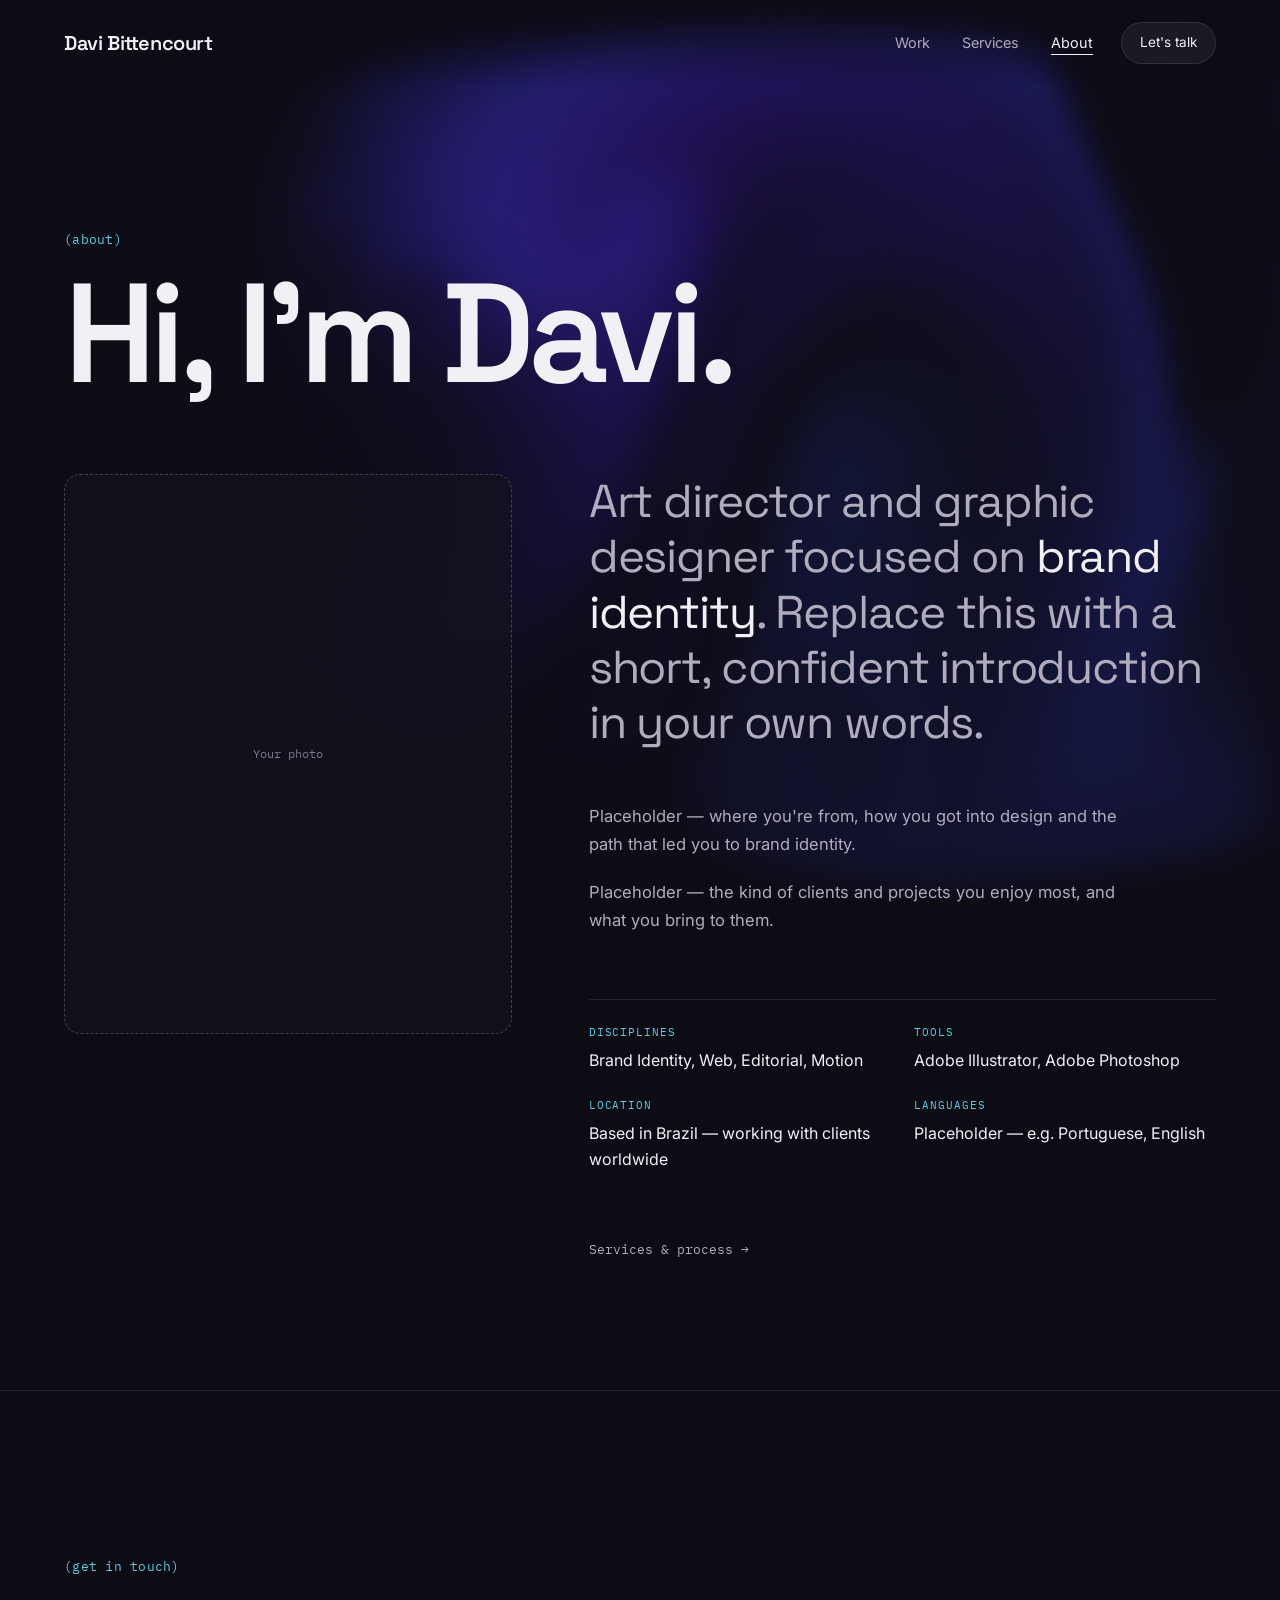
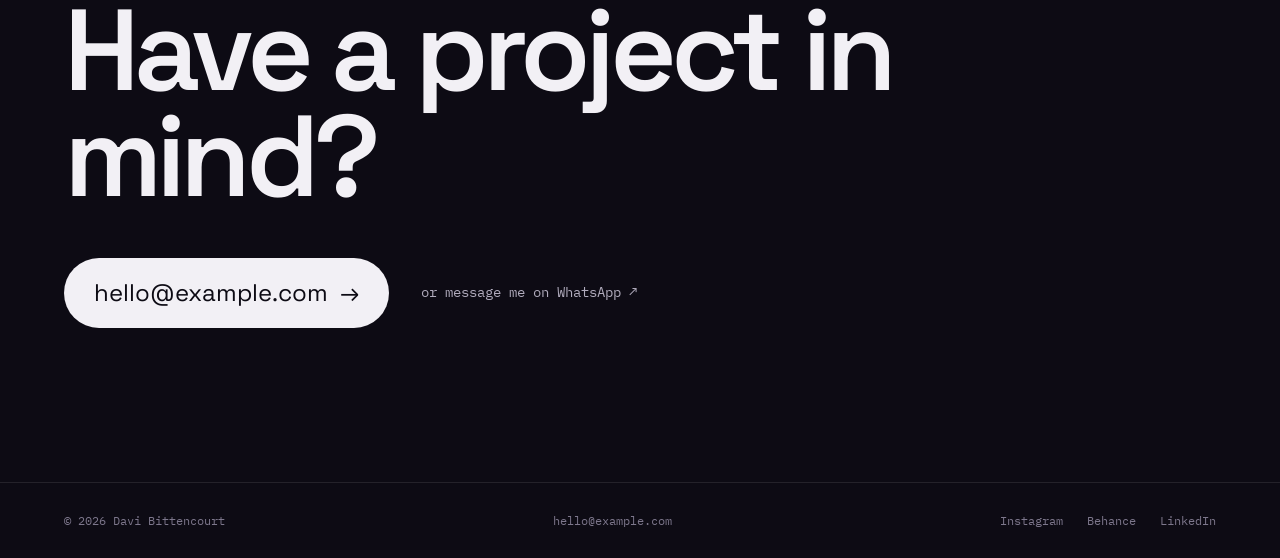
==== commit c472b358: "Optimize scrolling and rendering performance without changing effects - Pause the WebGL fluid while " ====
--- a/about.html
+++ b/about.html
@@ -61,7 +61,6 @@
   <script src="js/projects.js"></script>
   <script src="js/fluid.js"></script>
   <script src="js/layout.js"></script>
-  <script src="js/project-page.js"></script>
   <script src="js/main.js"></script>
 </body>
 </html>
